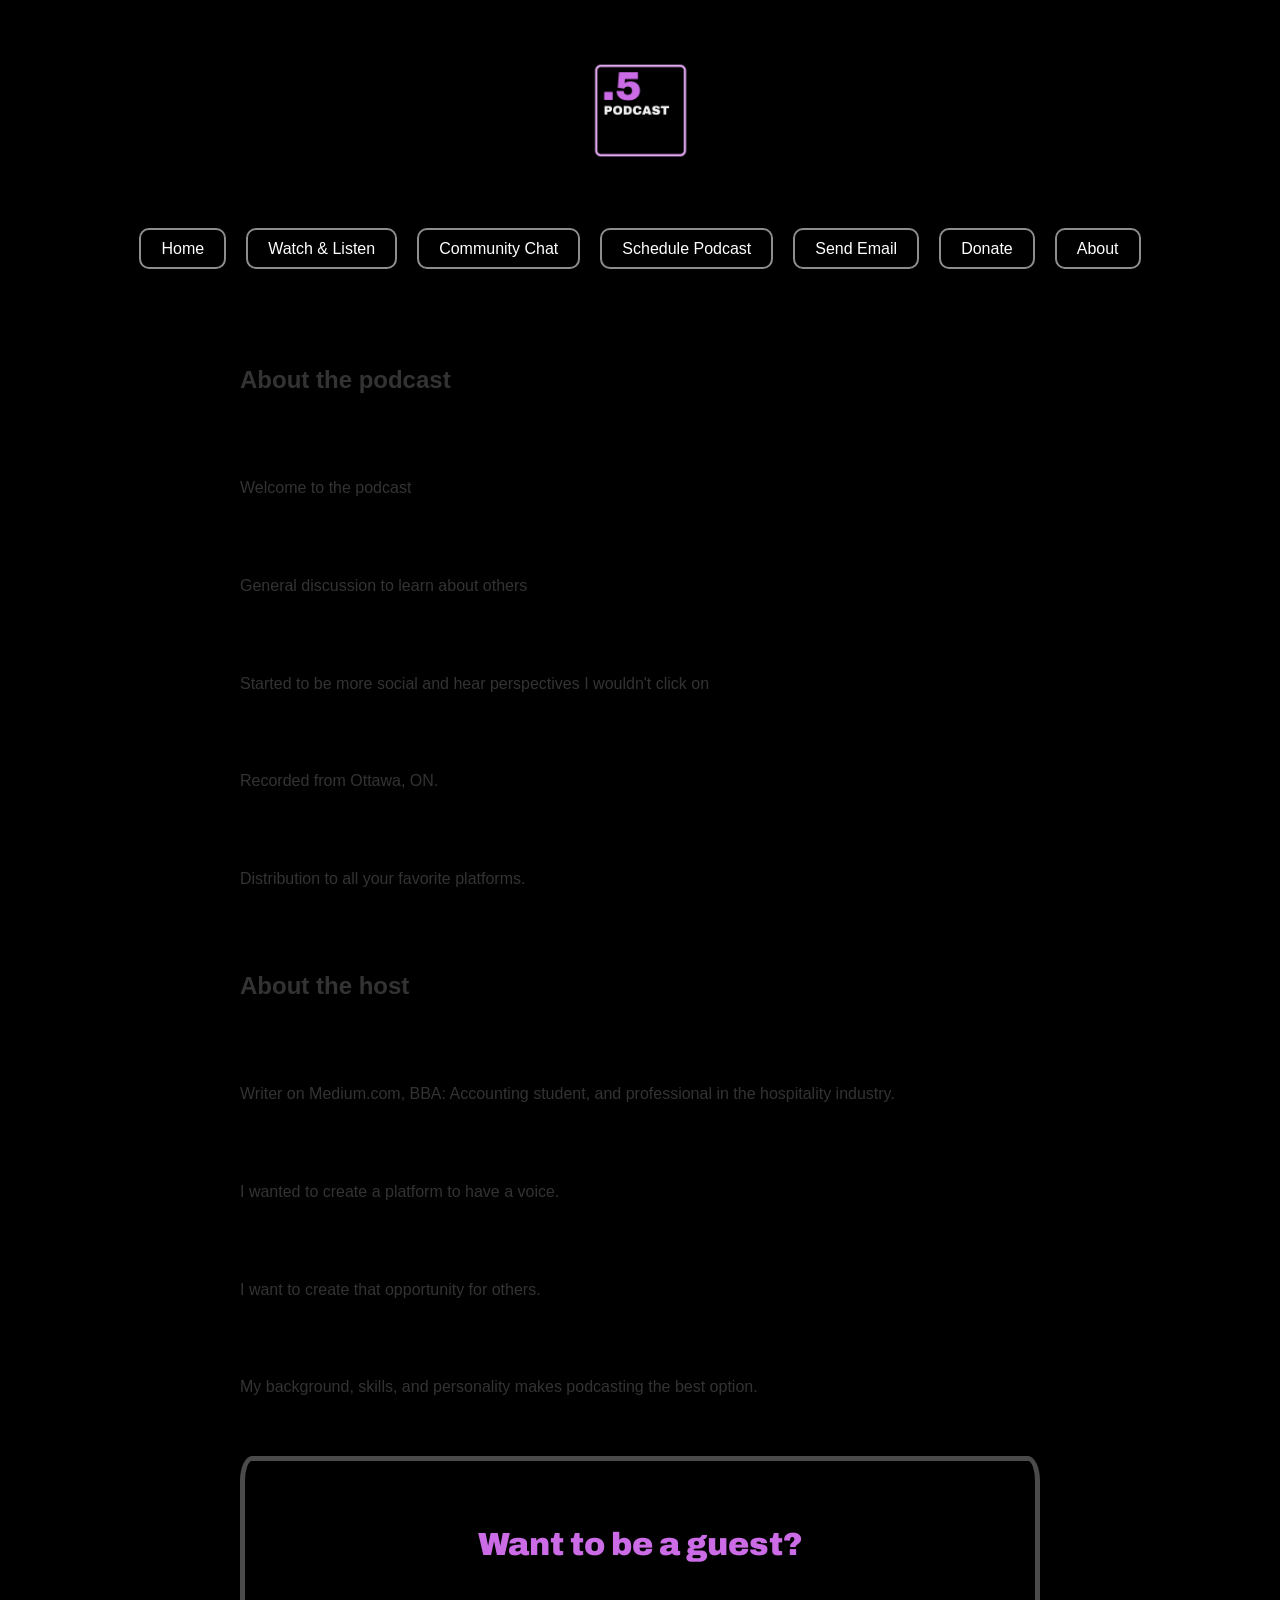
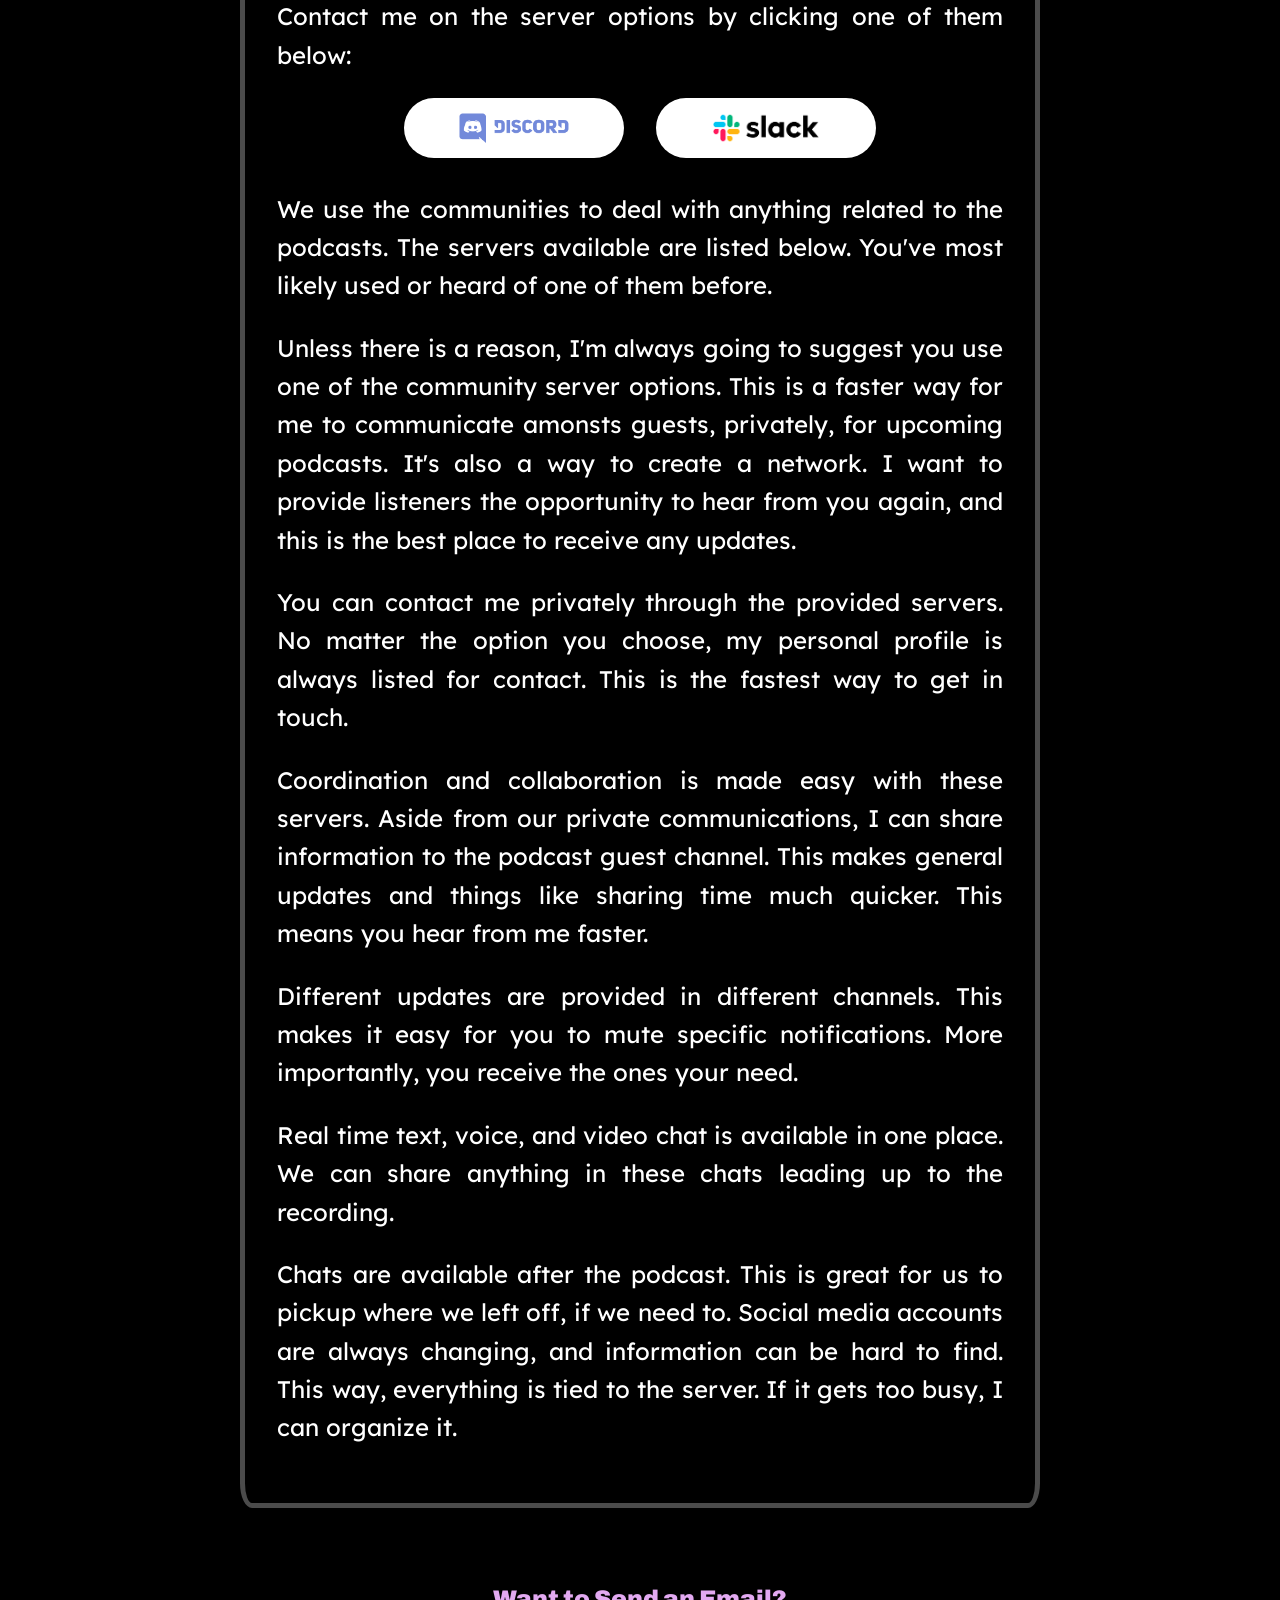
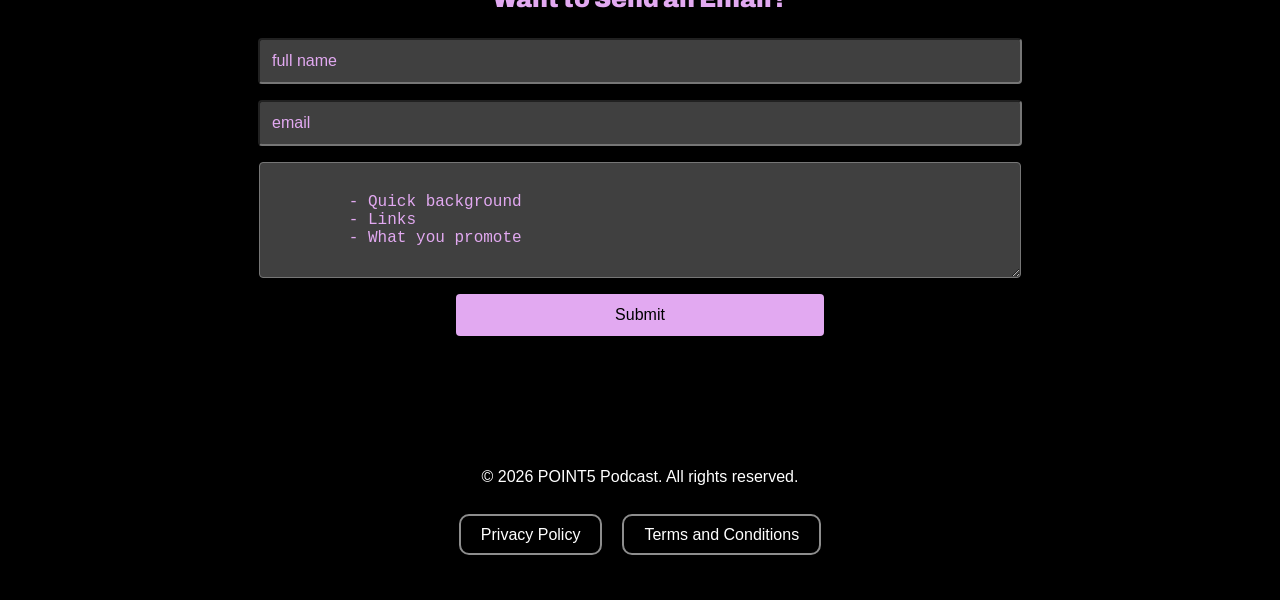
==== about.html @ 41929607 "Add files via upload the original uploading of all the offline documents built" ====
<!DOCTYPE html>
<html lang="en">
<head>
  <meta charset="UTF-8">
  <meta name="viewport" content="width=device-width, initial-scale=1.0">
  <title>POINT5 Podcast</title>
  <link rel="stylesheet" href="style.css">

  <link rel="preconnect" href="https://fonts.googleapis.com">
  <link rel="preconnect" href="https://fonts.gstatic.com" crossorigin>
  <link href="https://fonts.googleapis.com/css2?family=Archivo:ital,wght@0,100..900;1,100..900&display=swap" rel="stylesheet">

  <link rel="preconnect" href="https://fonts.googleapis.com">
  <link rel="preconnect" href="https://fonts.gstatic.com" crossorigin>
  <link href="https://fonts.googleapis.com/css2?family=Archivo:ital,wght@0,100..900;1,100..900&family=Lexend:wght@100..900&display=swap" rel="stylesheet">

  <!-- For .png file -->
  <link rel="icon" href="favicon.png" type="image/png">

</head>
<body>
  <header>
    <h1 class="sr-only" id="header-title">POINT5 Podcast</h1>
    <img id="header-logo" src="logo.png" alt="POINT5 Podcast Logo">
    <p id="header-subtitle">The official POINT5 Podcast website.</p>
    <nav>
      <ul class="header-menu">
        <li><a href="/index.html">Home</a></li>
        <li><a href="/watch-listen.html">Watch & Listen</a></li>
        <li><a href="/community.html">Community Chat</a></li>
        <li><a href="/schedule.html">Schedule Podcast</a></li>
        <li><a href="/email.html">Send Email</a></li>
        <li><a href="/donate.html">Donate</a></li>
        <li><a href="/about.html">About</a></li>
      </ul>
    </nav>
  </header>


  <div class="container">

    <h2>About the podcast</h2>
    <p>Welcome to the podcast</p>
    <p>General discussion to learn about others</p>
    <p>Started to be more social and hear perspectives I wouldn't click on</p>
    <p>Recorded from Ottawa, ON.</p>
    <p>Distribution to all your favorite platforms.</p>
    <h2>About the host</h2>
    <p>Writer on Medium.com, BBA: Accounting student, and professional in the hospitality industry.</p>
    <p>I wanted to create a platform to have a voice.</p>
    <p>I want to create that opportunity for others.</p>
    <p>My background, skills, and personality makes podcasting the best option.</p>

    <!-- Communities Section -->
    <section class="communities" id="communities">
        <h2 id="communities-heading">Want to be a guest?</h2>

        <p id="communities-text">Contact me on the server options by clicking one of them below:</p>

        <div class="community-links">
            <a id="discord-link" href="#" target="_blank">
            <img src="discord-icon.png" alt="Join our Discord">
            </a>
            <a id="slack-link" href="" target="_blank">
            <img src="slack-icon.png" alt="Join our Slack">
            </a>
        </div>

        <p id="communities-text">We use the communities to deal with anything related to the podcasts. The servers available are listed below. You've most likely used or heard of one of them before.</p>
        <p id="communities-text">Unless there is a reason, I'm always going to suggest you use one of the community server options. This is a faster way for me to communicate amonsts guests, privately, for upcoming podcasts. It's also a way to create a network. I want to provide listeners the opportunity to hear from you again, and this is the best place to receive any updates.</p>
        <p id="communities-text">You can contact me privately through the provided servers. No matter the option you choose, my personal profile is always listed for contact. This is the fastest way to get in touch.</p>
        <p id="communities-text">Coordination and collaboration is made easy with these servers. Aside from our private communications, I can share information to the podcast guest channel. This makes general updates and things like sharing time much quicker. This means you hear from me faster.</p>
        <p id="communities-text">Different updates are provided in different channels. This makes it easy for you to mute specific notifications. More importantly, you receive the ones your need.</p>
        <p id="communities-text">Real time text, voice, and video chat is available in one place. We can share anything in these chats leading up to the recording.</p>
        <p id="communities-text">Chats are available after the podcast. This is great for us to pickup where we left off, if we need to. Social media accounts are always changing, and information can be hard to find. This way, everything is tied to the server. If it gets too busy, I can organize it.</p>
        <div class="communities-text">
          <div class="communities-breakdown">
            
          </div>

        </div>
    </section>

    <!-- Booking Form Section -->
    <section class="booking">
      <h2 id="booking-heading">Want to Send an Email?</h2>
      <form action="https://formspree.io/f/mgolqzzj" method="POST">
        <input type="text" name="name" placeholder="full name" required>
        <input type="email" name="email" placeholder="email" required>
        <textarea name="message" rows="5" placeholder="
        - Quick background
        - Links 
        - What you promote" required></textarea>
        <button type="submit">Submit</button>
      </form>
    </section>

  </div>

  <footer>
    <p>&copy; 2026 POINT5 Podcast. All rights reserved.</p>
    <div class="legal-thing">
      <ul class="legal-menu">
        <li><a href="/privacy.html">Privacy Policy</a></li>
        <li><a href="/terms.html">Terms and Conditions</a></li>
      </ul>
    </div>
  </footer>

</body>
</html>
---- style.css ----
/* Global Styles */
body {
  margin: 0;
  font-family: 'Segoe UI', Tahoma, Geneva, Verdana, sans-serif;
  line-height: 1.6;
  background-color: #000000;
  color: #333;
}

a {
  text-decoration: none;
  color: #007bff;
}

/* Header with Logo */
header {
  background-color: #000000; /* Change this to any color you want */
  color: #000000;
  padding: 3rem 1rem;
  text-align: center;
  display: flex;
  flex-direction: column;
  align-items: center;
  gap: 1rem; /* space between logo and subtitle */
}

header img#header-logo {
  max-width: 10%; /* adjust for your image size */
  width: 80%;        /* scales responsively on smaller screens */
  height: auto;
}

.header-menu {
  display: flex;
  list-style-type: none;
  padding: 0;
  margin: 0;
  gap: 20px;
}

.header-menu li a {
  text-decoration:none;
  color: #fff;
  border: 2px solid #ffffff8d;
  padding-top: 10px;
  padding-bottom: 10px;
  padding-right: 20px;
  padding-left: 20px;
  border-radius: 10px;

  
}

.header-menu li a:hover {
  text-decoration:none;
  color: #ffffff97;
  
}

header h1 {
  margin: 0 0 0.5rem;
  font-size: 2.5rem;
}

header p {
  margin: 0;
  font-size: 1.2rem;
  max-width: 600px;
}

.sr-only {
  position: absolute;
  width: 1px;
  height: 1px;
  padding: 0;
  overflow: hidden;
  clip: rect(0, 0, 0, 0);
  white-space: nowrap;
  border: 0;
}

/* Flex container for sections */
.container {
  display: flex;
  flex-direction: column;
  max-width: 800px;
  margin: 2rem auto;
  padding: 0 1rem;
  gap: 2.5rem;
}

/* All sections */
/* section {
  border: 2px solid #fff;
  border-radius: 20px;
} */

section h2 {
  color: #e2a9f1;
  font-family: archivo;
  font-weight: 900;
  font-size: x-large;
}

section p {
  color:#fff;
  font-family: lexend;
  font-weight:400;
  font-size:x-large;
  text-align: justify;
  /* color: #e2a9f1; */
}

/* Welcome Section */
.welcome, .guidance {
  padding: 2rem;
  border-radius: 8px;
  box-shadow: 0 2px 10px rgba(0,0,0,0.05);
  border-color: #eee;
}

.welcome h2 {
  font-size:xx-large;
}

/* Booking form section */
.booking {
  padding: 2rem;
  border-radius: 8px;
  box-shadow: 0 2px 10px rgba(0,0,0,0.1);
}

.booking h2 {
  text-align: center;
  margin-top: 0;
}

.booking form {
  display: flex;
  flex-direction: column;
  gap: 1rem;
}

.booking input,
.booking textarea {
  padding: 0.75rem;
  font-size: 1rem;
  /* border: 4px solid #fff; */
  background-color: #8e8e8e73;
  border-radius: 4px;
  width: 100%;
  align-self: center;
  color: #cb6ce6;
}

.booking input::placeholder,
.booking textarea::placeholder {
  color: #e2a9f1;
}

.booking button {
  padding: 0.75rem;
  font-size: 1rem;
  border: none;
  background-color: #e2a9f1;
  color: #000000;
  border-radius: 4px;
  cursor: pointer;
  width: 50%;
  align-self: center;
}

.booking button:hover {
  background-color: #cb6ce6;
}

/* Footer */
footer {
  background-color: #000000; /* Change this to any color you want */
  color: #ffffff;
  padding: 3rem 1rem;
  text-align: center;
  display: flex;
  flex-direction: column;
  align-items: center;
  gap: 1rem; /* space between logo and subtitle */
}

.legal-menu {
  display: flex;
  list-style-type: none;
  padding: 0;
  margin: 0;
  gap: 20px;
}

.legal-menu li a {
  text-decoration:none;
  color: #fff;
  border: 2px solid #ffffff8d;
  padding-top: 10px;
  padding-bottom: 10px;
  padding-right: 20px;
  padding-left: 20px;
  border-radius: 10px;

  
}

.legal-menu li a:hover {
  text-decoration:none;
  color: #ffffff97;
  
}

/* Responsive */
@media(max-width: 600px) {
  header h1 {
    font-size: 2rem;
  }

  header p {
    font-size: 1rem;
  }
}

/* Host / Social Section */
.host {
  padding: 2rem;
  border-radius: 8px;
  box-shadow: 0 2px 10px rgba(0,0,0,0.05);
}

.host h2 {
  text-align: right;
  margin-top: 0;
  margin-bottom: 1.5rem;
}

.host-content {
  display: flex;
  align-items: center;
  gap: 2rem;
  flex-wrap: wrap;
}

.host-image img {
  width: 200px;
  height: 200px;
  object-fit: cover;
  border-radius: 20%;

}

.host-info {
  flex: 1;
  min-width: 250px;
}

.host-info p {
  margin-bottom: 1rem;
  line-height: 1.5;
}

.social-links a {
  display: inline-block;
  margin-right: 1rem;
  color: #cb6ce6;
  text-decoration: none;
  font-weight: bold;
  border: 1px solid #cb6ce6;
  padding-top: 5px;
  padding-bottom: 5px;
  padding-left: 20px;
  padding-right: 20px;
  margin:8px;
}

.social-links a:hover {
  color: #0056b3;
}

/* Responsive adjustments */
@media(max-width: 600px) {
  .host-content {
    flex-direction: column;
    align-items: center;
    text-align: center;
  }

  .host-image img {
    width: 150px;
    height: 150px;
  }

  .social-links a {
    margin-right: 0.5rem;
    margin-bottom: 0.5rem;
  }
}

/* Communities Section */
.communities {
  /* background: #ffffffec; */
  border: 5px solid #ffffff4b;
  border-radius: 1.5%;
  padding: 2rem;
  /* border-radius: 8px; */
  box-shadow: 0 2px 10px rgba(0,0,0,0.05);
  text-align:justify;
}

.communities#schedule-page {
  /* background: #ffffffec; */
  border: none;
}

.BuyMeACoffee {
  text-align: center;
}

.BuyMeACoffee img {
  width: 50%;
  height: auto;
}

.communities h2 {
  color:#cb6ce6;
  text-align: center;
  font-size: xx-large;
}

.communities p {
  color: #fff;
}

.community-links {
  display: flex;
  justify-content: center;
  gap: 2rem;
  margin-top: 1.5rem;
  flex-wrap: wrap;
}

.community-links a img {
  width: 120px;
  height: 60px;
  object-fit: contain;
  transition: transform 0.2s;
  background-color: #fff;
  padding-right:50px;
  padding-left:50px;
  border-radius: 30px;
}

/* Communities Section */
.publishLocation {
  /* background: #ffffffec; */
  border: 5px solid #ffffff4b;
  border-radius: 1.5%;
  padding: 2rem;
  /* border-radius: 8px; */
  box-shadow: 0 2px 10px rgba(0,0,0,0.05);
  text-align:justify;
}

.publishLocation#watch-listen {
  /* background: #ffffffec; */
  border: none;
  padding: 2rem;
  /* border-radius: 8px; */
}

.publishLocation h2 {
  color:#cb6ce6;
  text-align: center;
}

.publishLocation p {
  color: #fff;
}

.publishLocation-links {
  display: flex;
  justify-content: center;
  gap: 2rem;
  margin-top: 1.5rem;
  flex-wrap: wrap;
}

.publishLocation-links a img {
  width: 120px;
  height: 60px;
  object-fit: contain;
  transition: transform 0.2s;
  background-color: #fff;
  padding-right:50px;
  padding-left:50px;
  border-radius: 30px;
}

.publishLocation-links a img:hover {
  transform: scale(1.1);
}

/* Responsive adjustments */
@media(max-width: 600px) {
  .community-links a img {
    width: 90px;
    height: 90px;
  }
}

/* Responsive adjustments */
@media(max-width: 600px) {
  .publishLocation-links a img {
    width: 90px;
    height: 90px;
  }
}
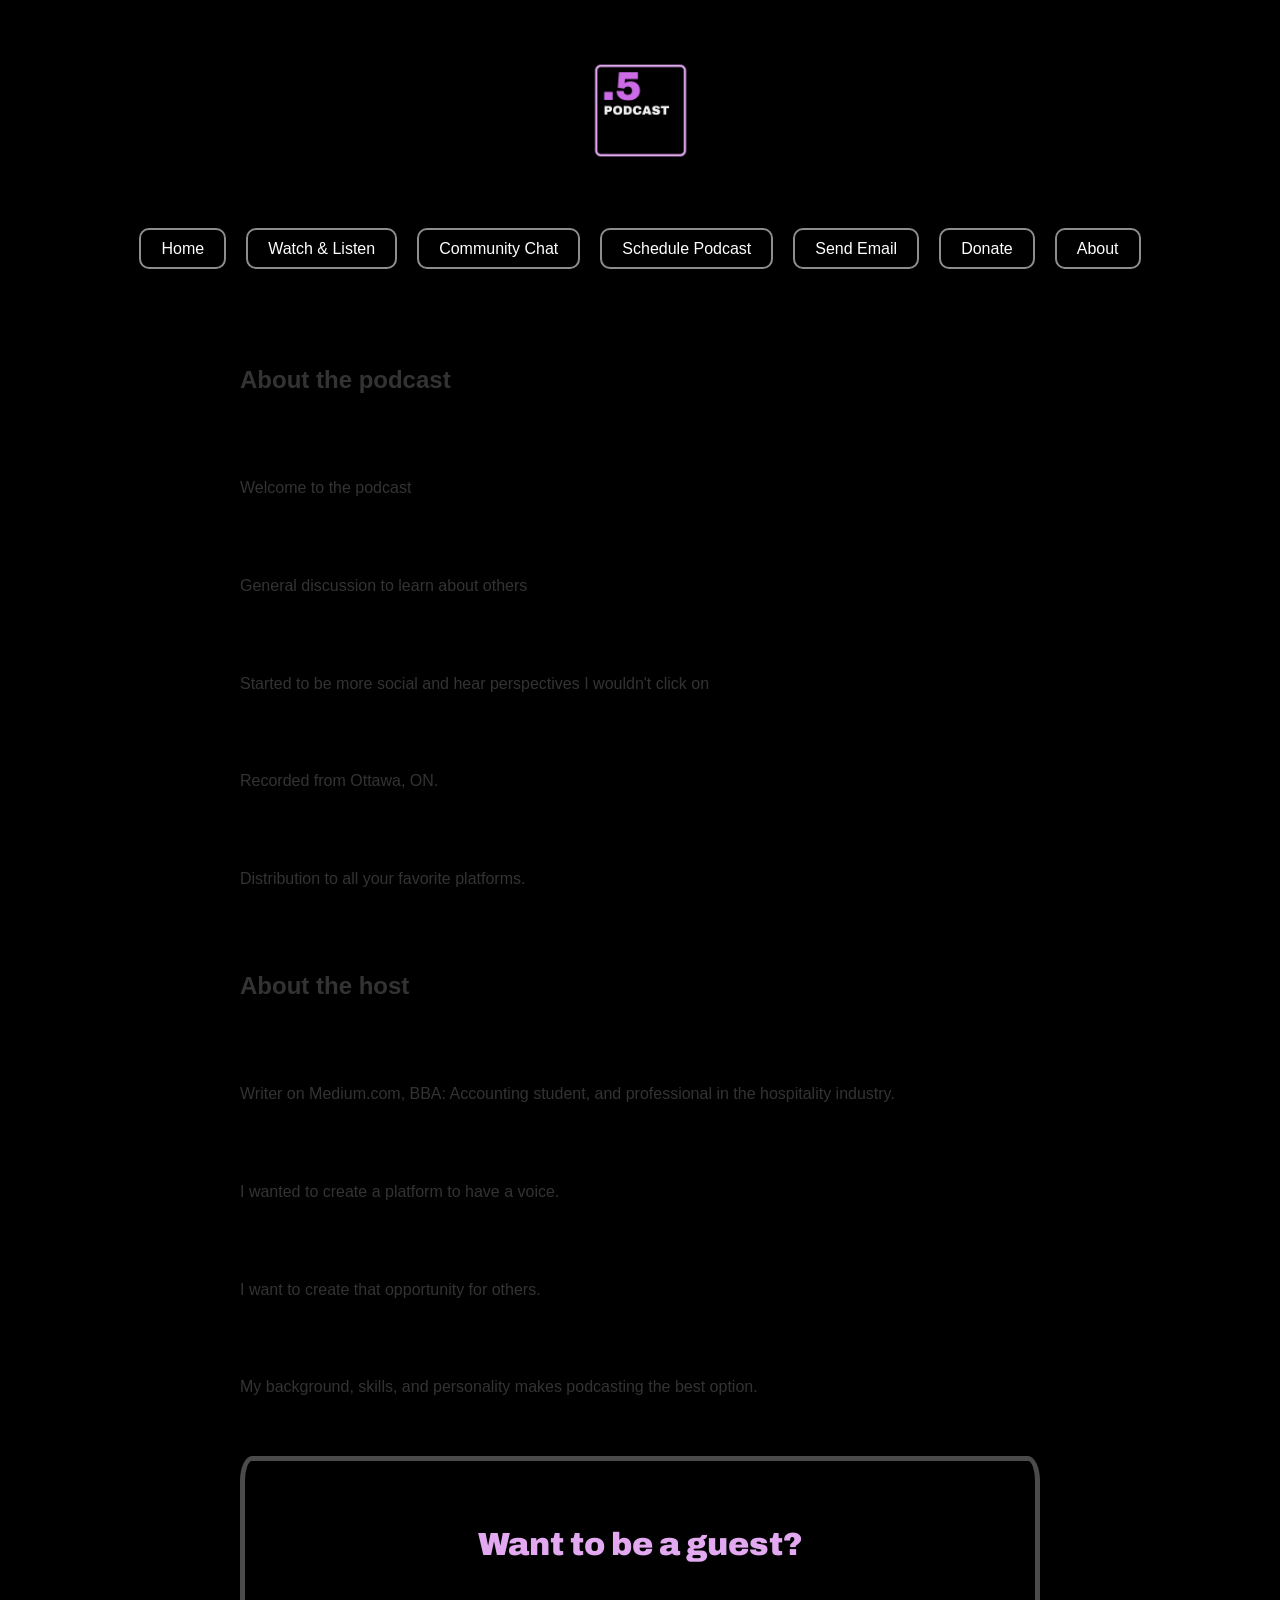
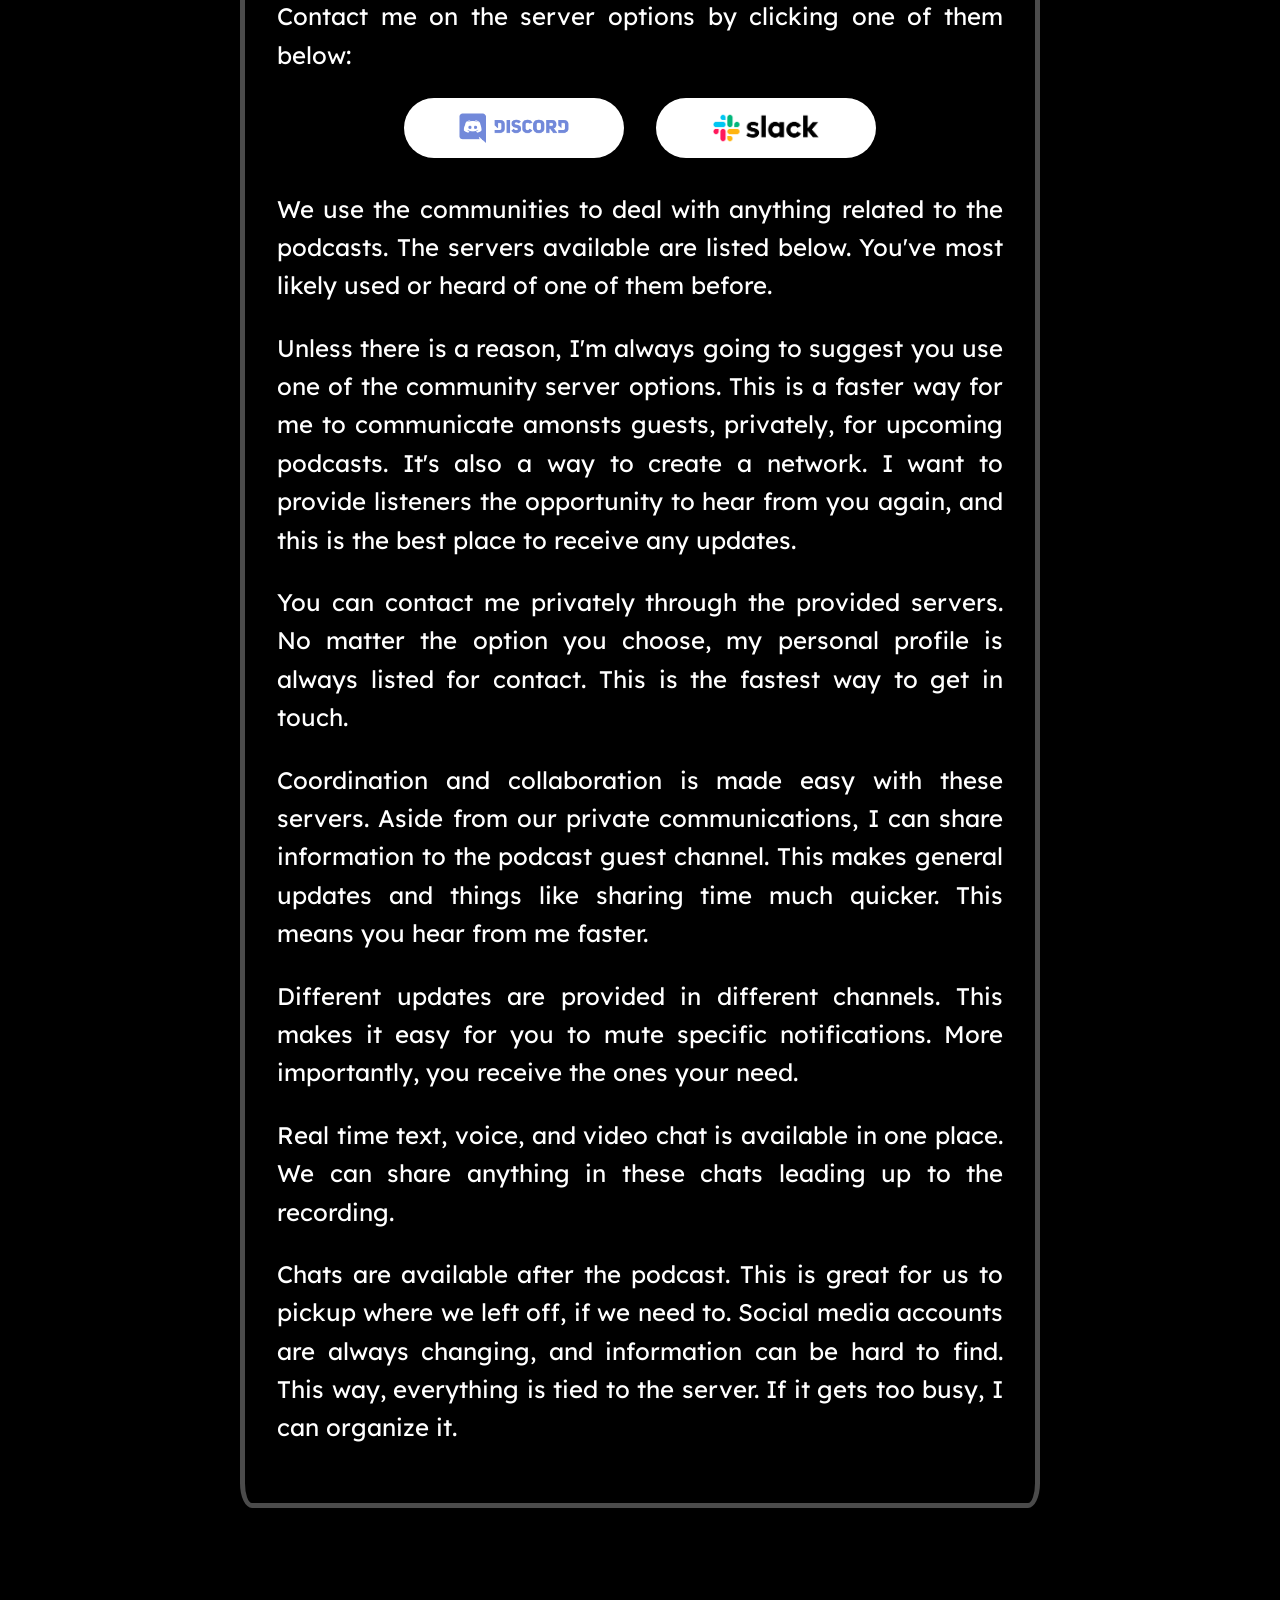
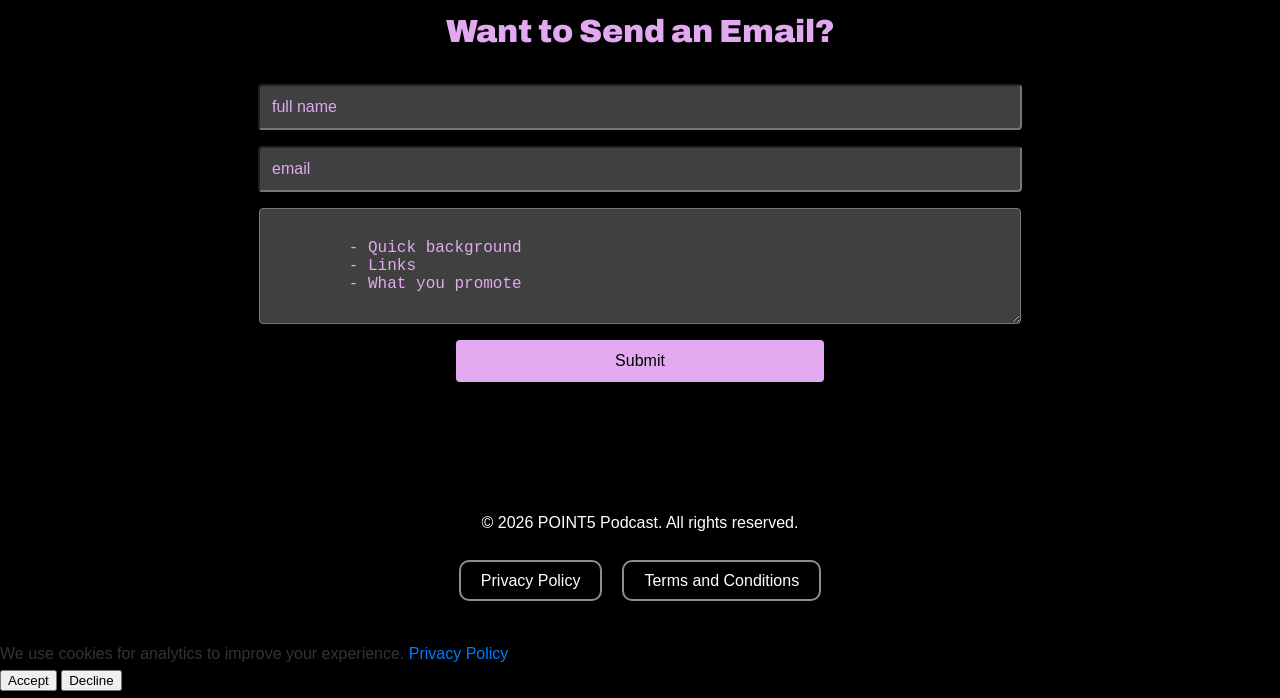
==== commit 460737c2: "added privacy policy. added google analytics tracking for consenting users using the javascript file" ====
--- a/about.html
+++ b/about.html
@@ -107,5 +107,9 @@
     </div>
   </footer>
 
+  <!-- cookie consent -->
+
+  <script src="p5pp-cookie-consent.js"></script>
+
 </body>
 </html>
--- a/style.css
+++ b/style.css
@@ -99,7 +99,11 @@
   color: #e2a9f1;
   font-family: archivo;
   font-weight: 900;
-  font-size: x-large;
+  font-size: xx-large;
+}
+
+.communities h2 {
+  text-align: center;
 }
 
 section p {
@@ -132,7 +136,6 @@
 
 .booking h2 {
   text-align: center;
-  margin-top: 0;
 }
 
 .booking form {
@@ -324,12 +327,6 @@
   height: auto;
 }
 
-.communities h2 {
-  color:#cb6ce6;
-  text-align: center;
-  font-size: xx-large;
-}
-
 .communities p {
   color: #fff;
 }
@@ -372,7 +369,6 @@
 }
 
 .publishLocation h2 {
-  color:#cb6ce6;
   text-align: center;
 }
 
@@ -417,4 +413,105 @@
     width: 90px;
     height: 90px;
   }
+}
+
+
+
+
+
+
+
+
+
+/* PRIVACY POLICY CSS */
+
+/* ROOT WRAPPER */
+.p5pp-privacy-root {
+  display: flex;
+  justify-content: center;
+  padding: 60px 20px;
+  background: #f4f6f9;
+  font-family: -apple-system, BlinkMacSystemFont, "Segoe UI", Roboto, Arial, sans-serif;
+}
+
+/* MAIN CARD */
+.p5pp-wrapper {
+  max-width: 820px;
+  width: 100%;
+  background: #ffffff;
+  padding: 50px;
+  border-radius: 14px;
+  box-shadow: 0 20px 40px rgba(0, 0, 0, 0.06);
+  color: #1a1a1a;
+}
+
+/* TITLE */
+.p5pp-title {
+  font-size: 2.4rem;
+  margin-bottom: 10px;
+  font-weight: 700;
+  letter-spacing: -0.5px;
+}
+
+/* EFFECTIVE DATE */
+.p5pp-effective-date {
+  margin-bottom: 30px;
+  color: #6b7280;
+  font-size: 0.95rem;
+}
+
+/* SECTION HEADINGS */
+.p5pp-heading {
+  margin-top: 35px;
+  margin-bottom: 12px;
+  font-size: 1.4rem;
+  font-weight: 600;
+  color: #111827;
+}
+
+.p5pp-subheading {
+  margin-top: 20px;
+  margin-bottom: 8px;
+  font-size: 1.1rem;
+  font-weight: 600;
+  color: #374151;
+}
+
+/* PARAGRAPHS */
+.p5pp-paragraph {
+  margin-bottom: 14px;
+  line-height: 1.7;
+  font-size: 1rem;
+}
+
+/* LISTS */
+.p5pp-list {
+  margin: 10px 0 20px 20px;
+  padding: 0;
+}
+
+.p5pp-list li {
+  margin-bottom: 8px;
+  line-height: 1.6;
+}
+
+/* LINKS */
+.p5pp-link {
+  color: #2563eb;
+  text-decoration: none;
+  font-weight: 500;
+}
+
+.p5pp-link:hover {
+  text-decoration: underline;
+}
+
+/* FOOTER */
+.p5pp-footer {
+  margin-top: 50px;
+  padding-top: 20px;
+  border-top: 1px solid #e5e7eb;
+  text-align: center;
+  font-size: 0.9rem;
+  color: #6b7280;
 }
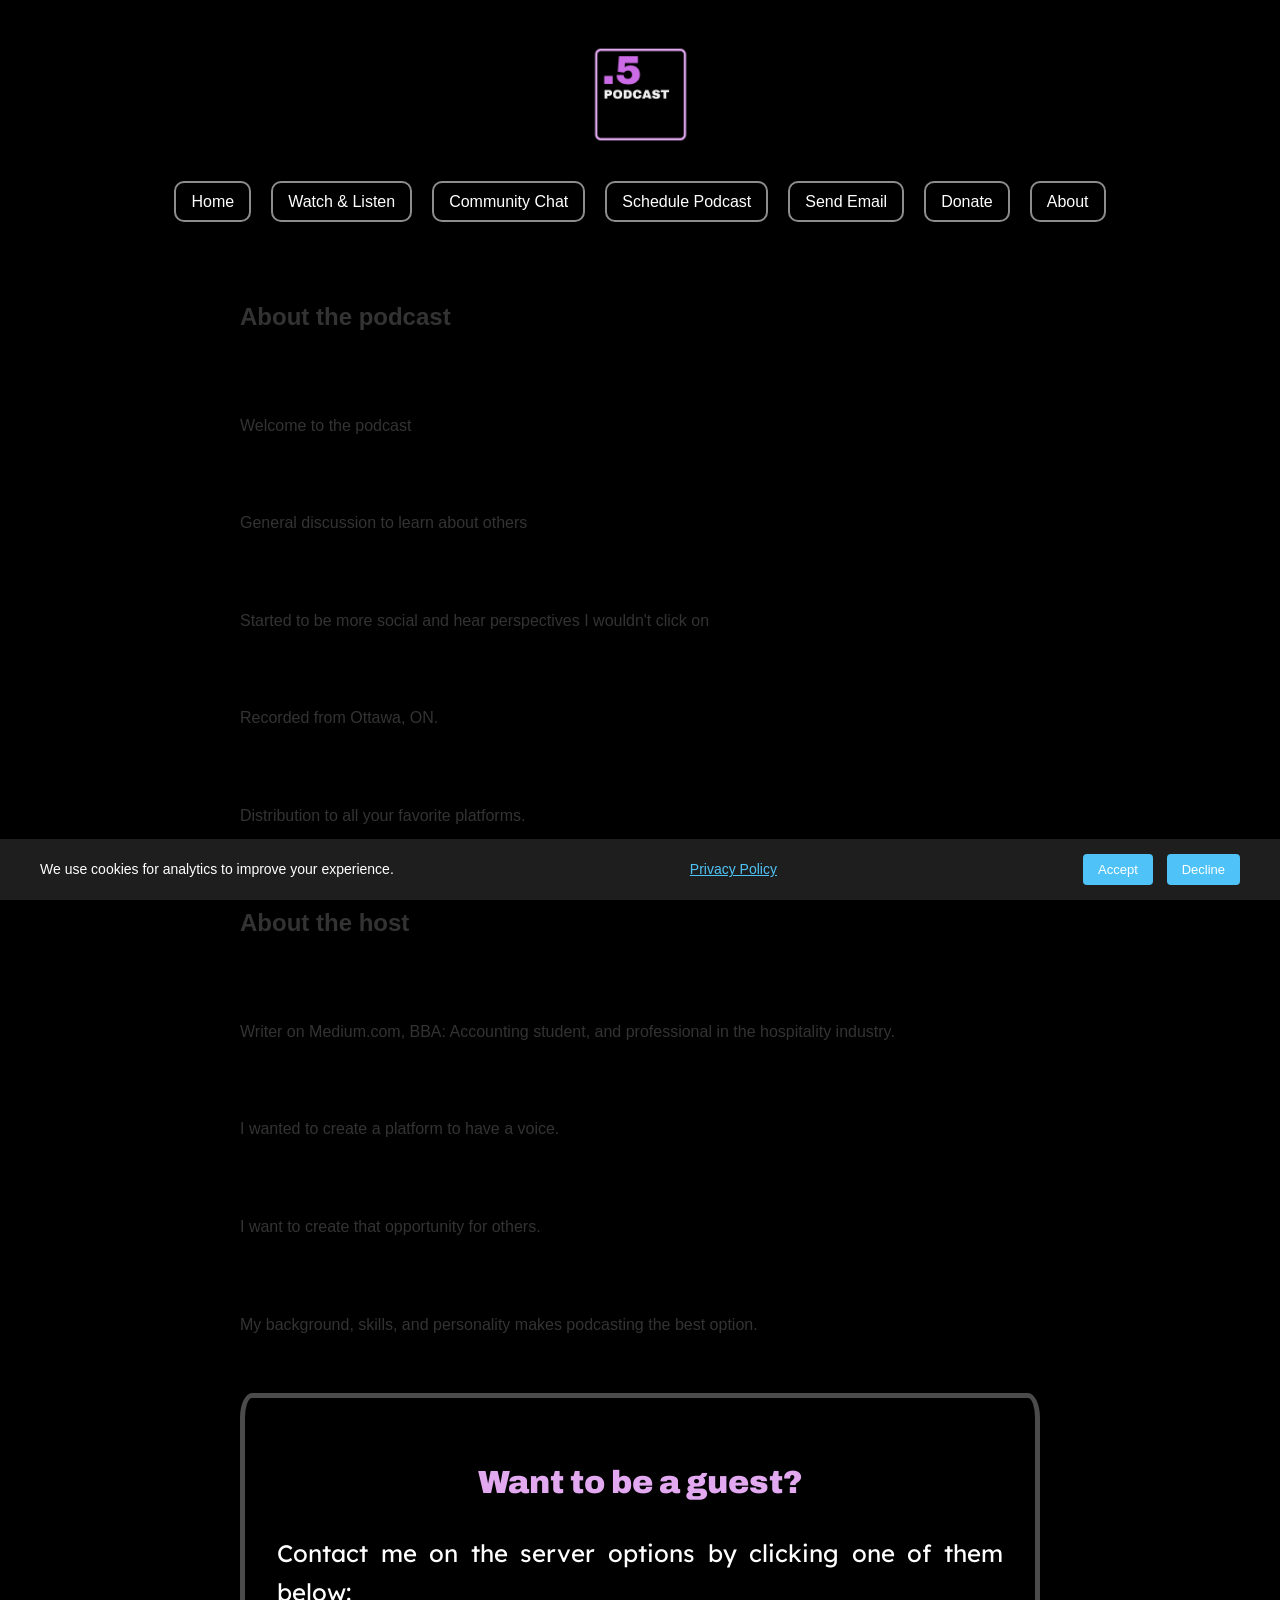
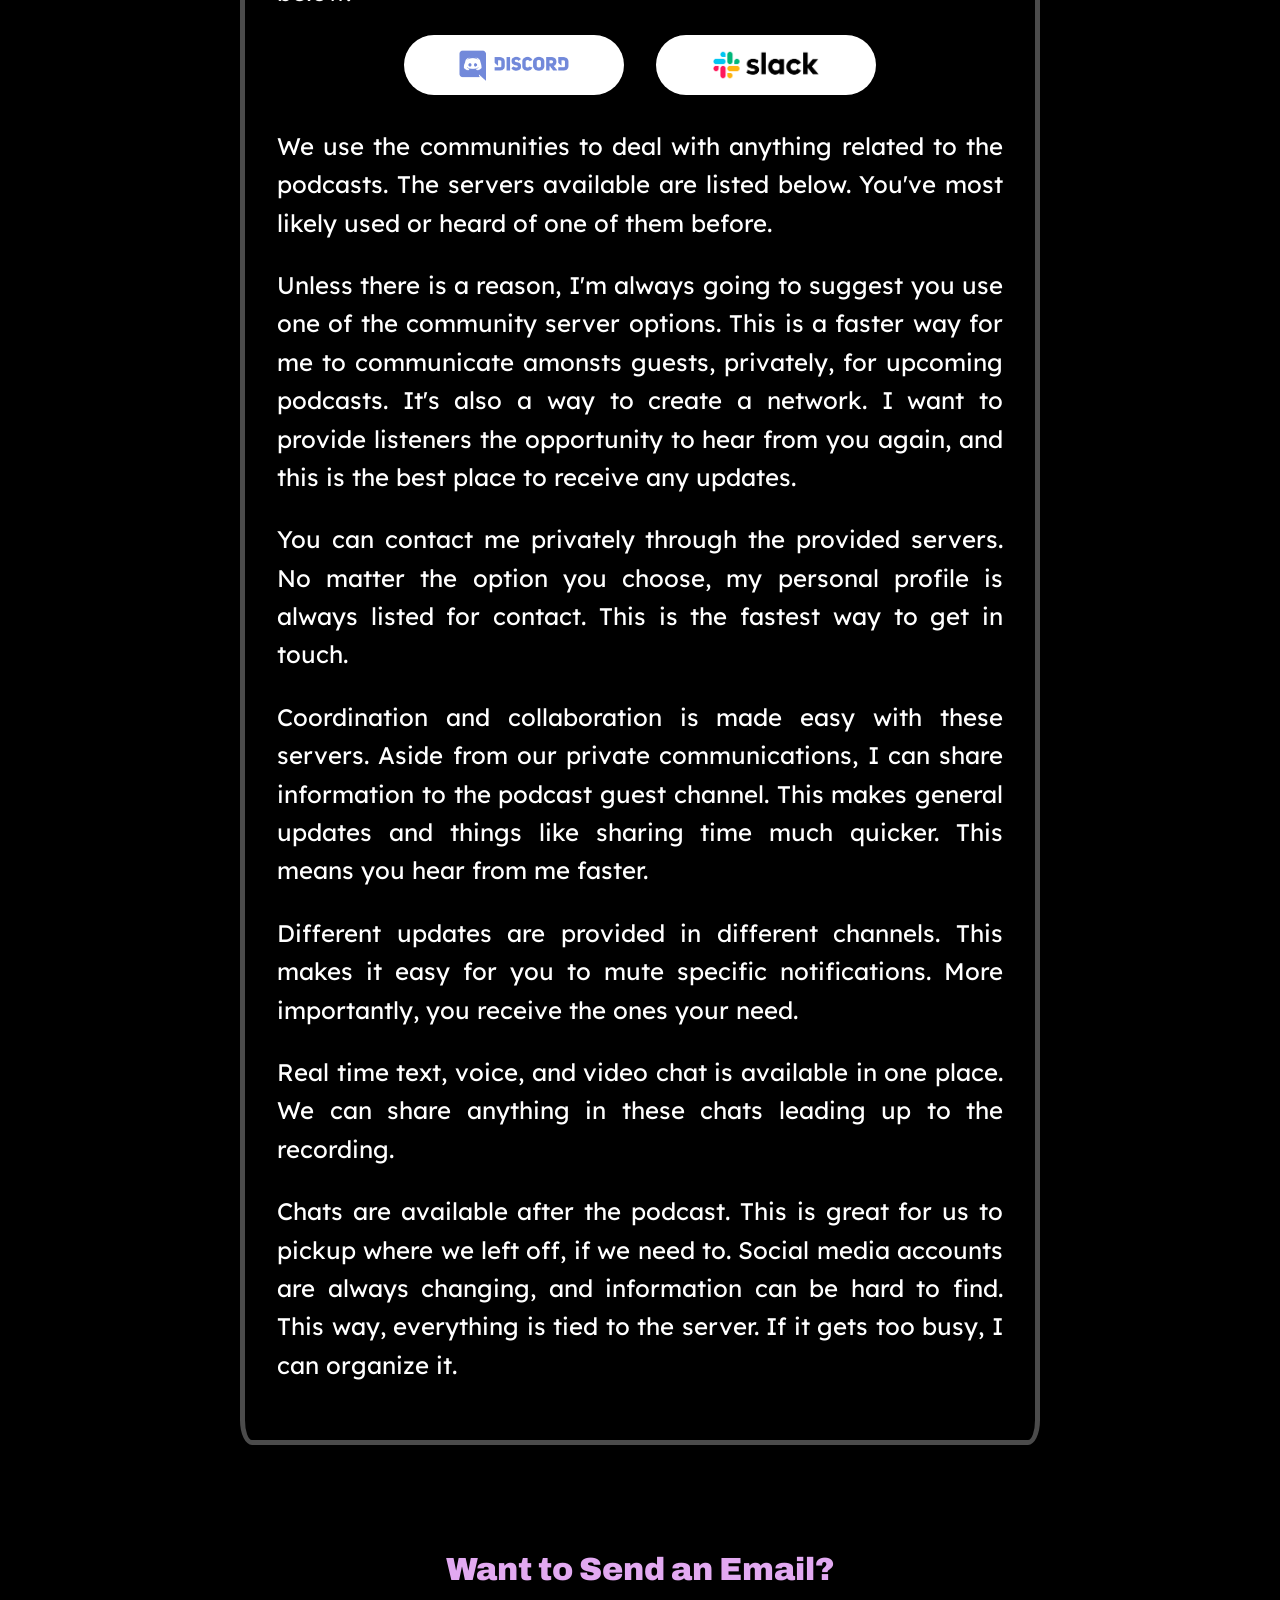
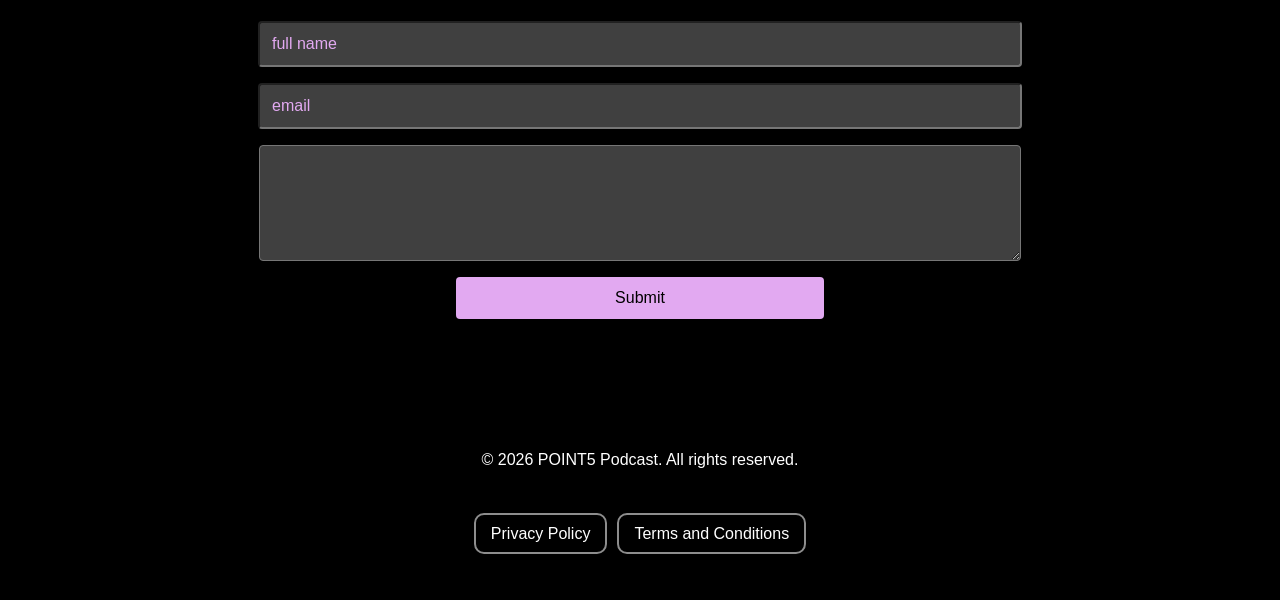
==== commit 6a733625: "transferring some updates to all of the pages from the changes made on the main page" ====
--- a/about.html
+++ b/about.html
@@ -22,7 +22,7 @@
   <header>
     <h1 class="sr-only" id="header-title">POINT5 Podcast</h1>
     <img id="header-logo" src="logo.png" alt="POINT5 Podcast Logo">
-    <p id="header-subtitle">The official POINT5 Podcast website.</p>
+    <p class="sr-only" id="header-subtitle">The official POINT5 Podcast website.</p>
     <nav>
       <ul class="header-menu">
         <li><a href="/index.html">Home</a></li>
@@ -87,10 +87,7 @@
       <form action="https://formspree.io/f/mgolqzzj" method="POST">
         <input type="text" name="name" placeholder="full name" required>
         <input type="email" name="email" placeholder="email" required>
-        <textarea name="message" rows="5" placeholder="
-        - Quick background
-        - Links 
-        - What you promote" required></textarea>
+        <textarea name="message" rows="5" placeholder="" required></textarea>
         <button type="submit">Submit</button>
       </form>
     </section>
--- a/style.css
+++ b/style.css
@@ -12,16 +12,52 @@
   color: #007bff;
 }
 
-/* Header with Logo */
+/* Header Menu Flexbox */
+.header-menu {
+  display: flex;
+  flex-wrap: wrap;       /* allows items to wrap to next line on small screens */
+  justify-content: center; /* distribute items evenly */
+  align-items: center;
+  gap: 20px 20px;             /* space between items */
+  list-style: none;
+  padding: 0;
+  margin: 1rem 0 0 0;
+  width: 100%;           /* full width, will shrink dynamically */
+}
+
+/* Menu links */
+.header-menu li a {
+  flex: 1 1 auto;          /* allow links to grow/shrink based on available space */
+  text-align: center;       /* center text inside each item */
+  padding: 10px 15px;
+  border-radius: 10px;
+  border: 2px solid #ffffff8d;
+  color: #fff;
+  text-decoration: none;
+}
+
+/* On hover */
+.header-menu li a:hover {
+  color: #ffffff97;
+  text-decoration: none;
+}
+
+/* Logo + header adjustments for flex */
 header {
-  background-color: #000000; /* Change this to any color you want */
-  color: #000000;
-  padding: 3rem 1rem;
-  text-align: center;
   display: flex;
   flex-direction: column;
   align-items: center;
-  gap: 1rem; /* space between logo and subtitle */
+  gap: 1rem;
+  padding: 2rem 1rem;
+  text-align: center;
+}
+
+/* Responsive adjustments */
+@media(max-width: 768px) {
+  .header-menu li a {
+    padding: 8px 10px;
+    font-size: 0.9rem;
+  }
 }
 
 header img#header-logo {
@@ -30,31 +66,11 @@
   height: auto;
 }
 
-.header-menu {
-  display: flex;
-  list-style-type: none;
-  padding: 0;
-  margin: 0;
-  gap: 20px;
-}
-
-.header-menu li a {
-  text-decoration:none;
-  color: #fff;
-  border: 2px solid #ffffff8d;
-  padding-top: 10px;
-  padding-bottom: 10px;
-  padding-right: 20px;
-  padding-left: 20px;
-  border-radius: 10px;
-
-  
-}
-
-.header-menu li a:hover {
-  text-decoration:none;
-  color: #ffffff97;
-  
+/* Mobile tweak */
+@media(max-width: 600px) {
+  header img#header-logo {
+    max-width: 40%; /* slightly smaller for narrow screens */
+  }
 }
 
 header h1 {
@@ -113,6 +129,13 @@
   font-size:x-large;
   text-align: justify;
   /* color: #e2a9f1; */
+}
+
+/* Mobile tweak */
+@media(max-width: 600px) {
+  section p {
+    text-align: left; 
+  }
 }
 
 /* Welcome Section */
@@ -189,31 +212,41 @@
   gap: 1rem; /* space between logo and subtitle */
 }
 
+/* Footer Legal Menu Flexbox */
 .legal-menu {
   display: flex;
-  list-style-type: none;
+  flex-wrap: wrap;          /* allow items to wrap on small screens */
+  justify-content: center;  /* center the items horizontally */
+  align-items: center;
+  gap: 20px 10px;           /* horizontal and vertical spacing */
+  list-style: none;
   padding: 0;
-  margin: 0;
-  gap: 20px;
+  margin: 1rem 0 0 0;
+  width: 100%;              /* allows menu to fill width and wrap nicely */
 }
 
 .legal-menu li a {
-  text-decoration:none;
+  flex: 1 1 auto;           /* allow items to shrink/grow */
+  text-align: center;       /* center text inside each bubble */
+  padding: 10px 15px;       /* adjust padding if needed */
+  border-radius: 10px;
+  border: 2px solid #ffffff8d;
   color: #fff;
-  border: 2px solid #ffffff8d;
-  padding-top: 10px;
-  padding-bottom: 10px;
-  padding-right: 20px;
-  padding-left: 20px;
-  border-radius: 10px;
-
-  
-}
-
+  text-decoration: none;
+}
+
+/* Hover effect */
 .legal-menu li a:hover {
-  text-decoration:none;
   color: #ffffff97;
-  
+  text-decoration: none;
+}
+
+/* Responsive tweaks for small screens */
+@media(max-width: 768px) {
+  .legal-menu li a {
+    padding: 8px 10px;
+    font-size: 0.9rem;
+  }
 }
 
 /* Responsive */
@@ -238,6 +271,13 @@
   text-align: right;
   margin-top: 0;
   margin-bottom: 1.5rem;
+}
+
+/* Mobile tweak */
+@media(max-width: 600px) {
+  .host h2 {
+    text-align: left; 
+  }
 }
 
 .host-content {
@@ -313,6 +353,13 @@
   text-align:justify;
 }
 
+/* Mobile tweak */
+@media(max-width: 600px) {
+  .communities {
+    text-align: left; 
+  }
+}
+
 .communities#schedule-page {
   /* background: #ffffffec; */
   border: none;
@@ -361,6 +408,13 @@
   text-align:justify;
 }
 
+/* Mobile tweak */
+@media(max-width: 600px) {
+  .publishLocation {
+    text-align: left; 
+  }
+}
+
 .publishLocation#watch-listen {
   /* background: #ffffffec; */
   border: none;
@@ -514,4 +568,6 @@
   text-align: center;
   font-size: 0.9rem;
   color: #6b7280;
-}+}
+
+
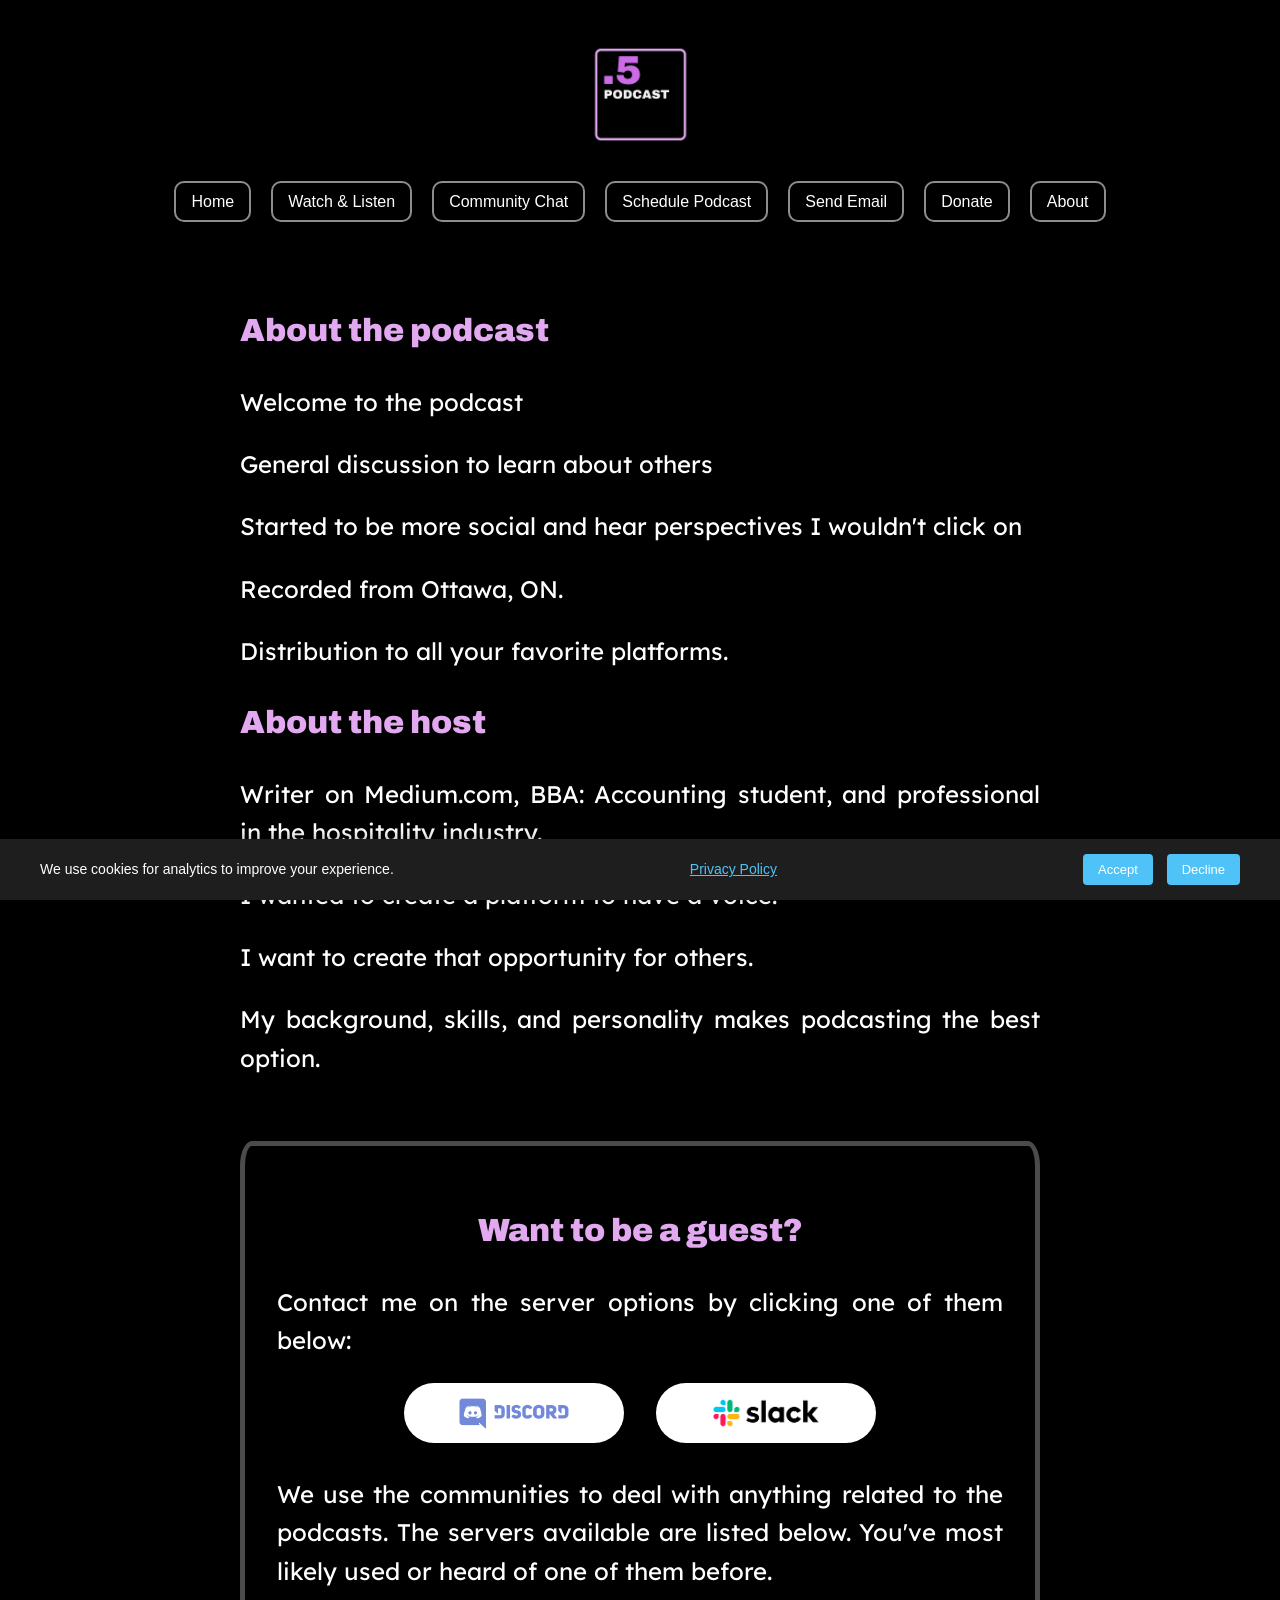
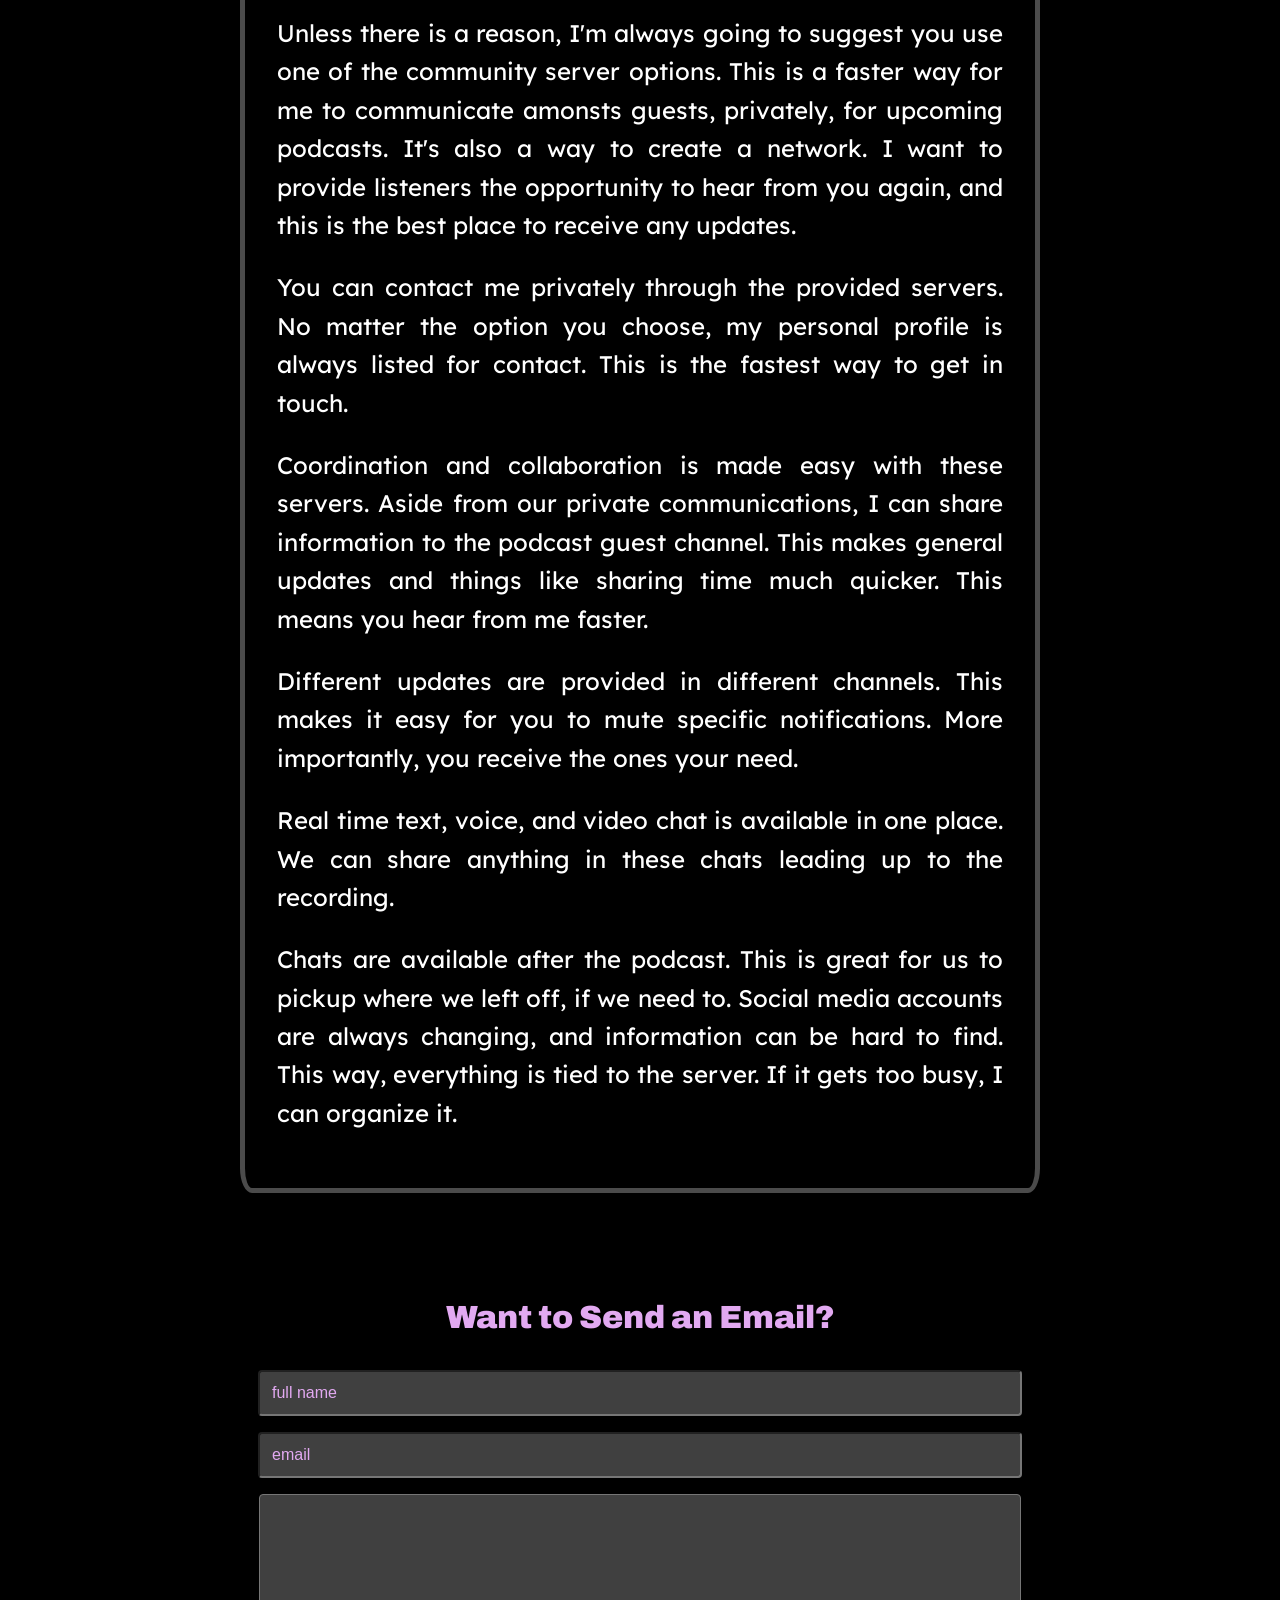
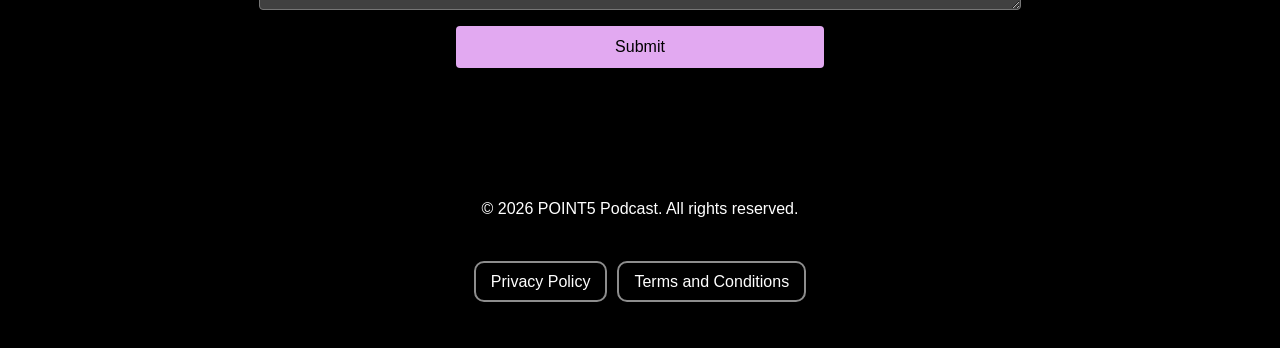
==== commit f82a5f9c: "added updates for general text formatting" ====
--- a/about.html
+++ b/about.html
@@ -39,6 +39,8 @@
 
   <div class="container">
 
+    <section>
+
     <h2>About the podcast</h2>
     <p>Welcome to the podcast</p>
     <p>General discussion to learn about others</p>
@@ -51,6 +53,8 @@
     <p>I want to create that opportunity for others.</p>
     <p>My background, skills, and personality makes podcasting the best option.</p>
 
+    </section>
+
     <!-- Communities Section -->
     <section class="communities" id="communities">
         <h2 id="communities-heading">Want to be a guest?</h2>
@@ -58,10 +62,10 @@
         <p id="communities-text">Contact me on the server options by clicking one of them below:</p>
 
         <div class="community-links">
-            <a id="discord-link" href="#" target="_blank">
+            <a id="discord-link" href="https://discord.gg/tX4k2jXd" target="_blank">
             <img src="discord-icon.png" alt="Join our Discord">
             </a>
-            <a id="slack-link" href="" target="_blank">
+            <a id="slack-link" href="https://join.slack.com/t/point5podcast/shared_invite/zt-3ra2gapsl-xZEQniMt8q6AEYip8mt3hg" target="_blank">
             <img src="slack-icon.png" alt="Join our Slack">
             </a>
         </div>
--- a/style.css
+++ b/style.css
@@ -571,3 +571,79 @@
 }
 
 
+
+
+
+
+/* ============================= */
+/* TERMS & CONDITIONS PAGE      */
+/* ============================= */
+
+.p5pp-terms-root {
+  display: flex;
+  justify-content: center;
+  padding: 60px 20px;
+  background: #f4f6f9;
+  font-family: -apple-system, BlinkMacSystemFont, "Segoe UI", Roboto, Arial, sans-serif;
+}
+
+.p5pp-terms-wrapper {
+  max-width: 820px;
+  width: 100%;
+  background: #ffffff;
+  padding: 50px;
+  border-radius: 14px;
+  box-shadow: 0 20px 40px rgba(0, 0, 0, 0.06);
+  color: #1a1a1a;
+}
+
+.p5pp-terms-title {
+  font-size: 2.4rem;
+  margin-bottom: 10px;
+  font-weight: 700;
+  letter-spacing: -0.5px;
+}
+
+.p5pp-terms-effective-date {
+  margin-bottom: 30px;
+  color: #6b7280;
+  font-size: 0.95rem;
+}
+
+.p5pp-terms-heading {
+  margin-top: 35px;
+  margin-bottom: 12px;
+  font-size: 1.4rem;
+  font-weight: 600;
+  color: #111827;
+}
+
+.p5pp-terms-paragraph {
+  margin-bottom: 14px;
+  line-height: 1.7;
+  font-size: 1rem;
+}
+
+.p5pp-terms-footer {
+  margin-top: 50px;
+  padding-top: 20px;
+  border-top: 1px solid #e5e7eb;
+  text-align: center;
+  font-size: 0.9rem;
+  color: #6b7280;
+}
+
+/* Mobile Optimization */
+@media(max-width: 600px) {
+  .p5pp-terms-wrapper {
+    padding: 30px 20px;
+  }
+
+  .p5pp-terms-title {
+    font-size: 1.8rem;
+  }
+
+  .p5pp-terms-heading {
+    font-size: 1.2rem;
+  }
+}
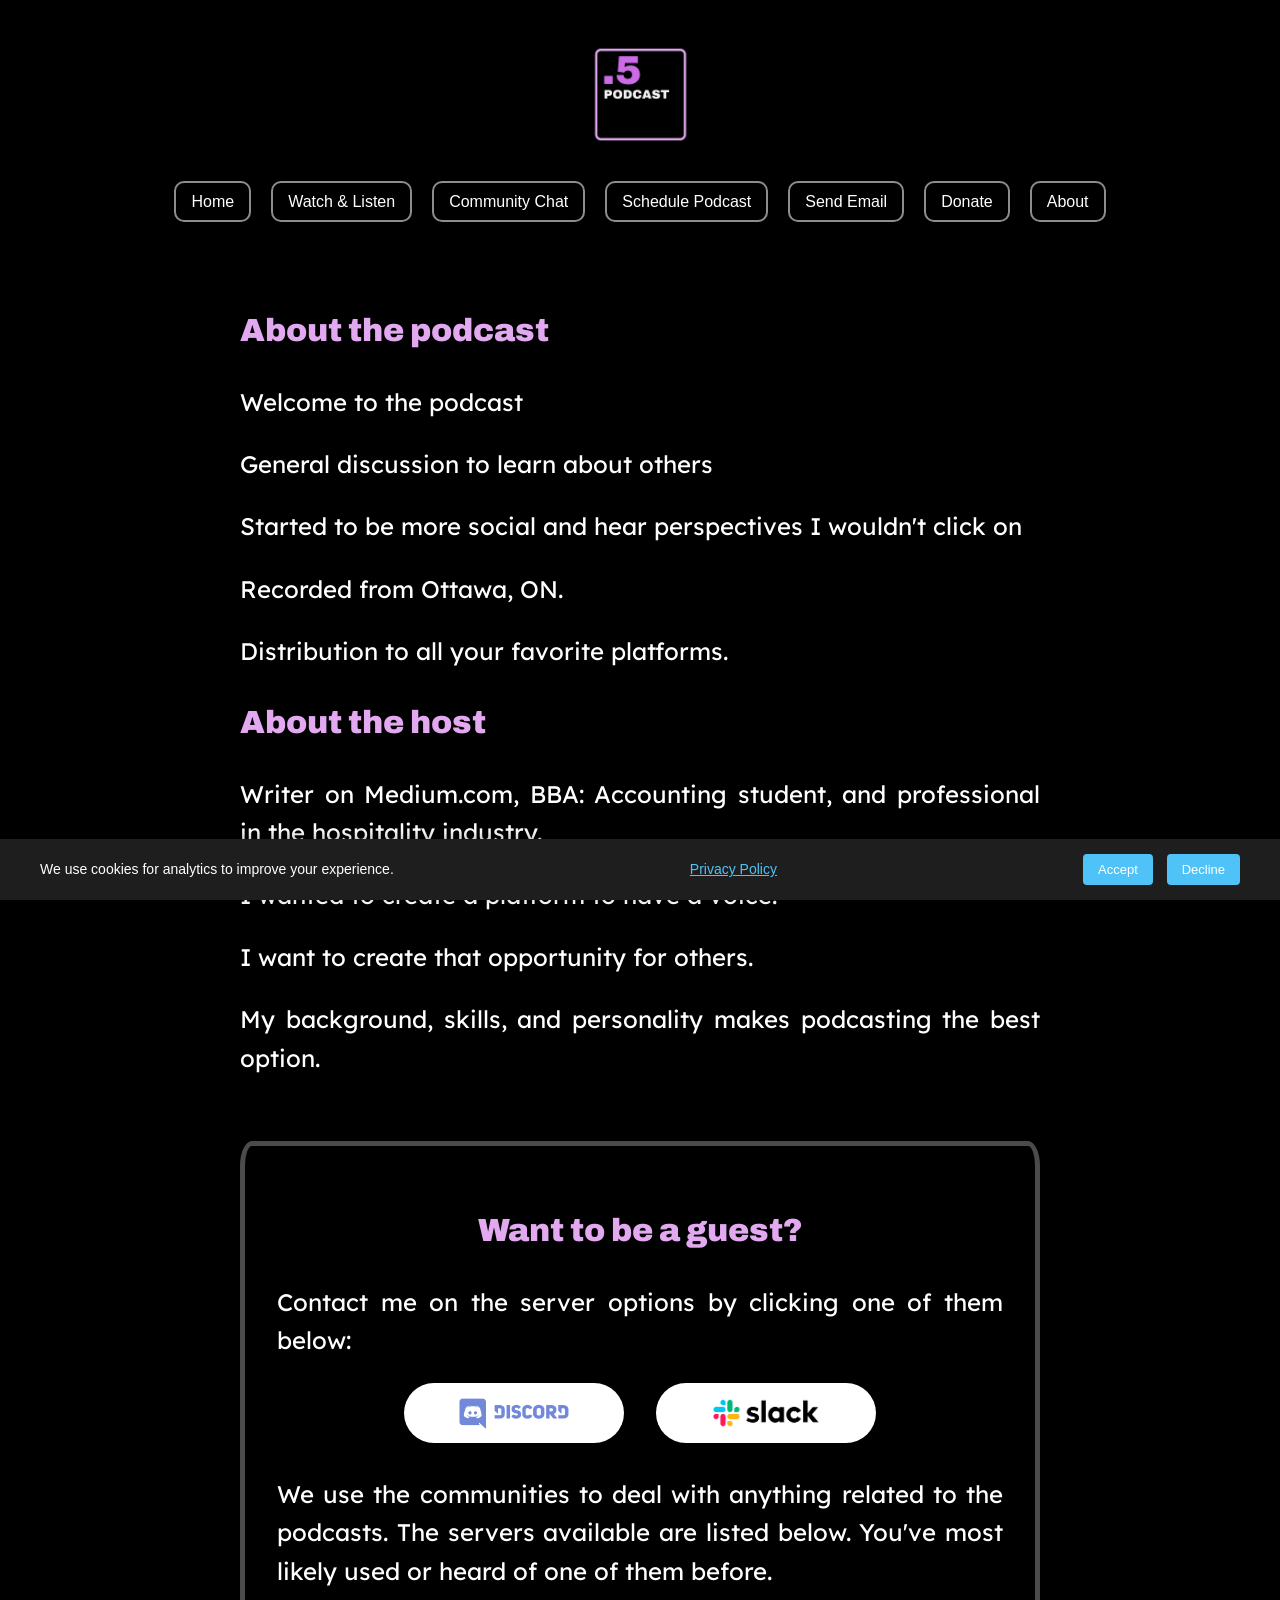
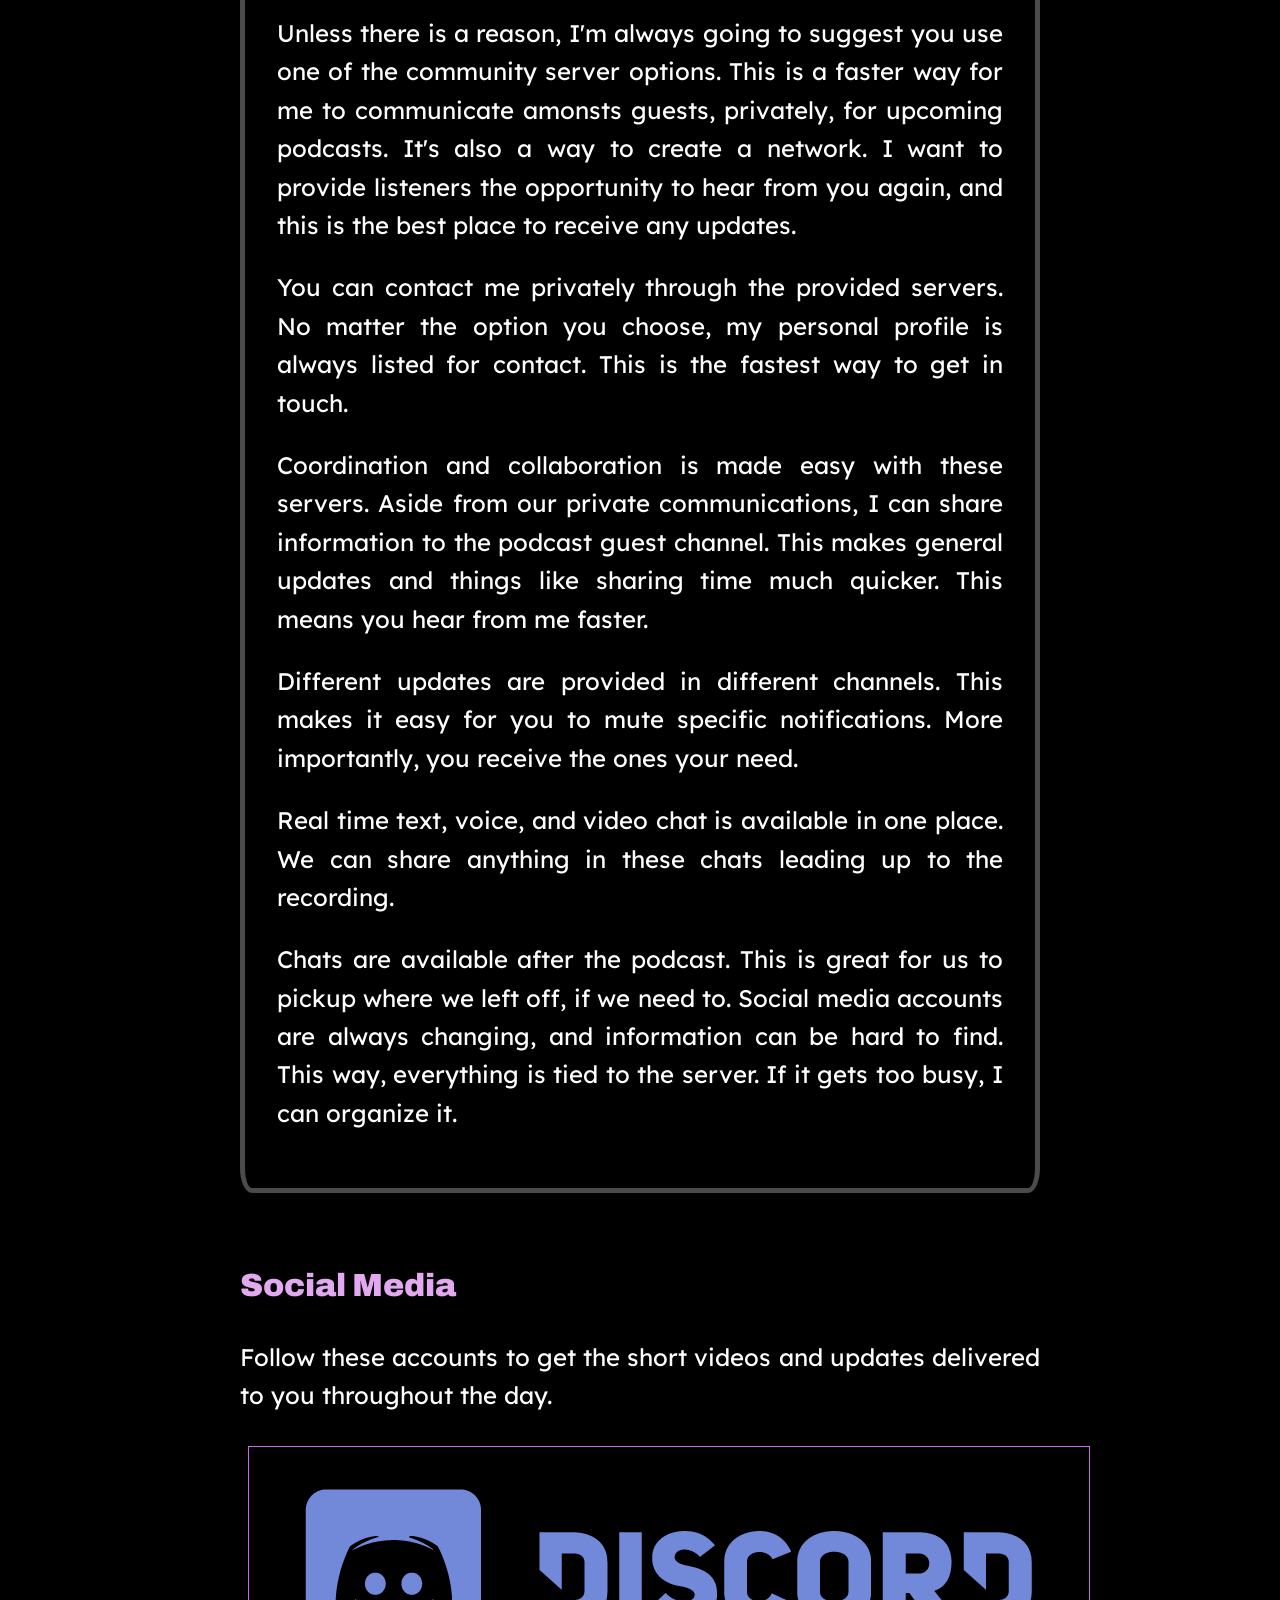
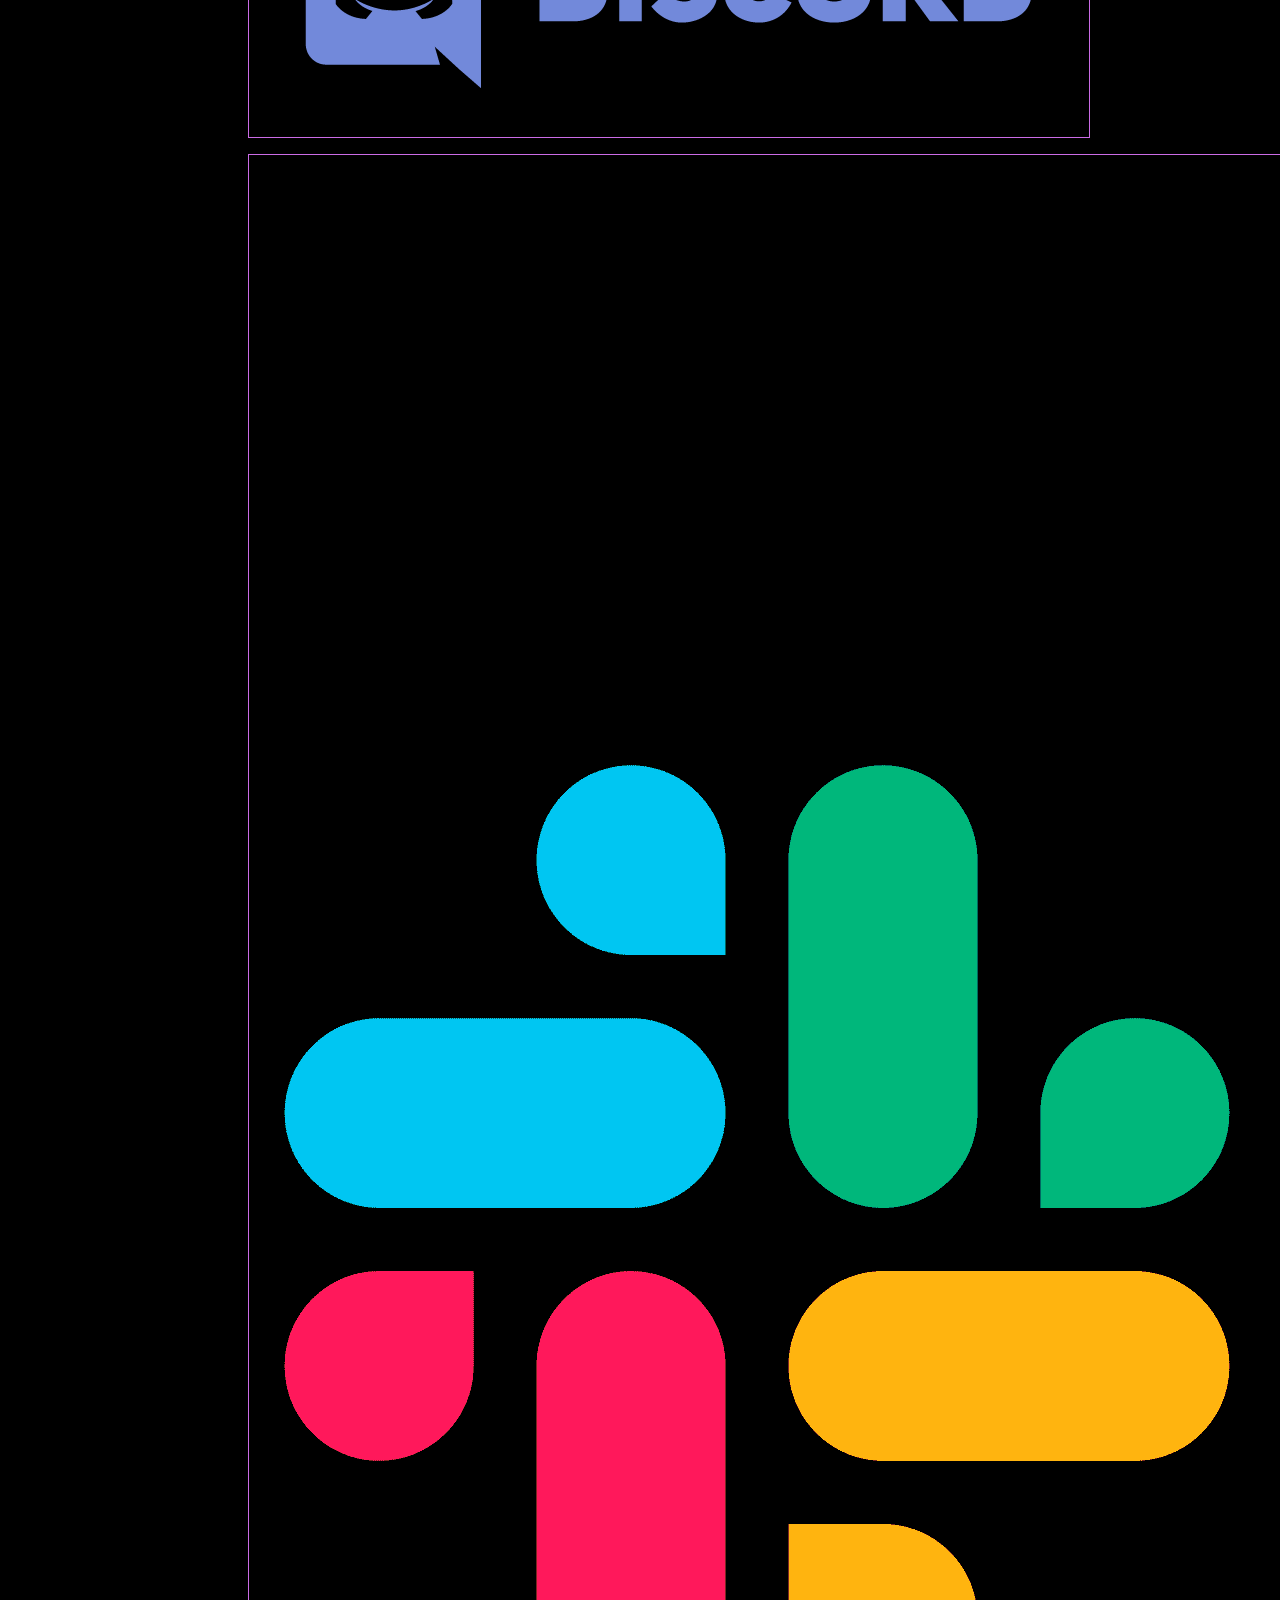
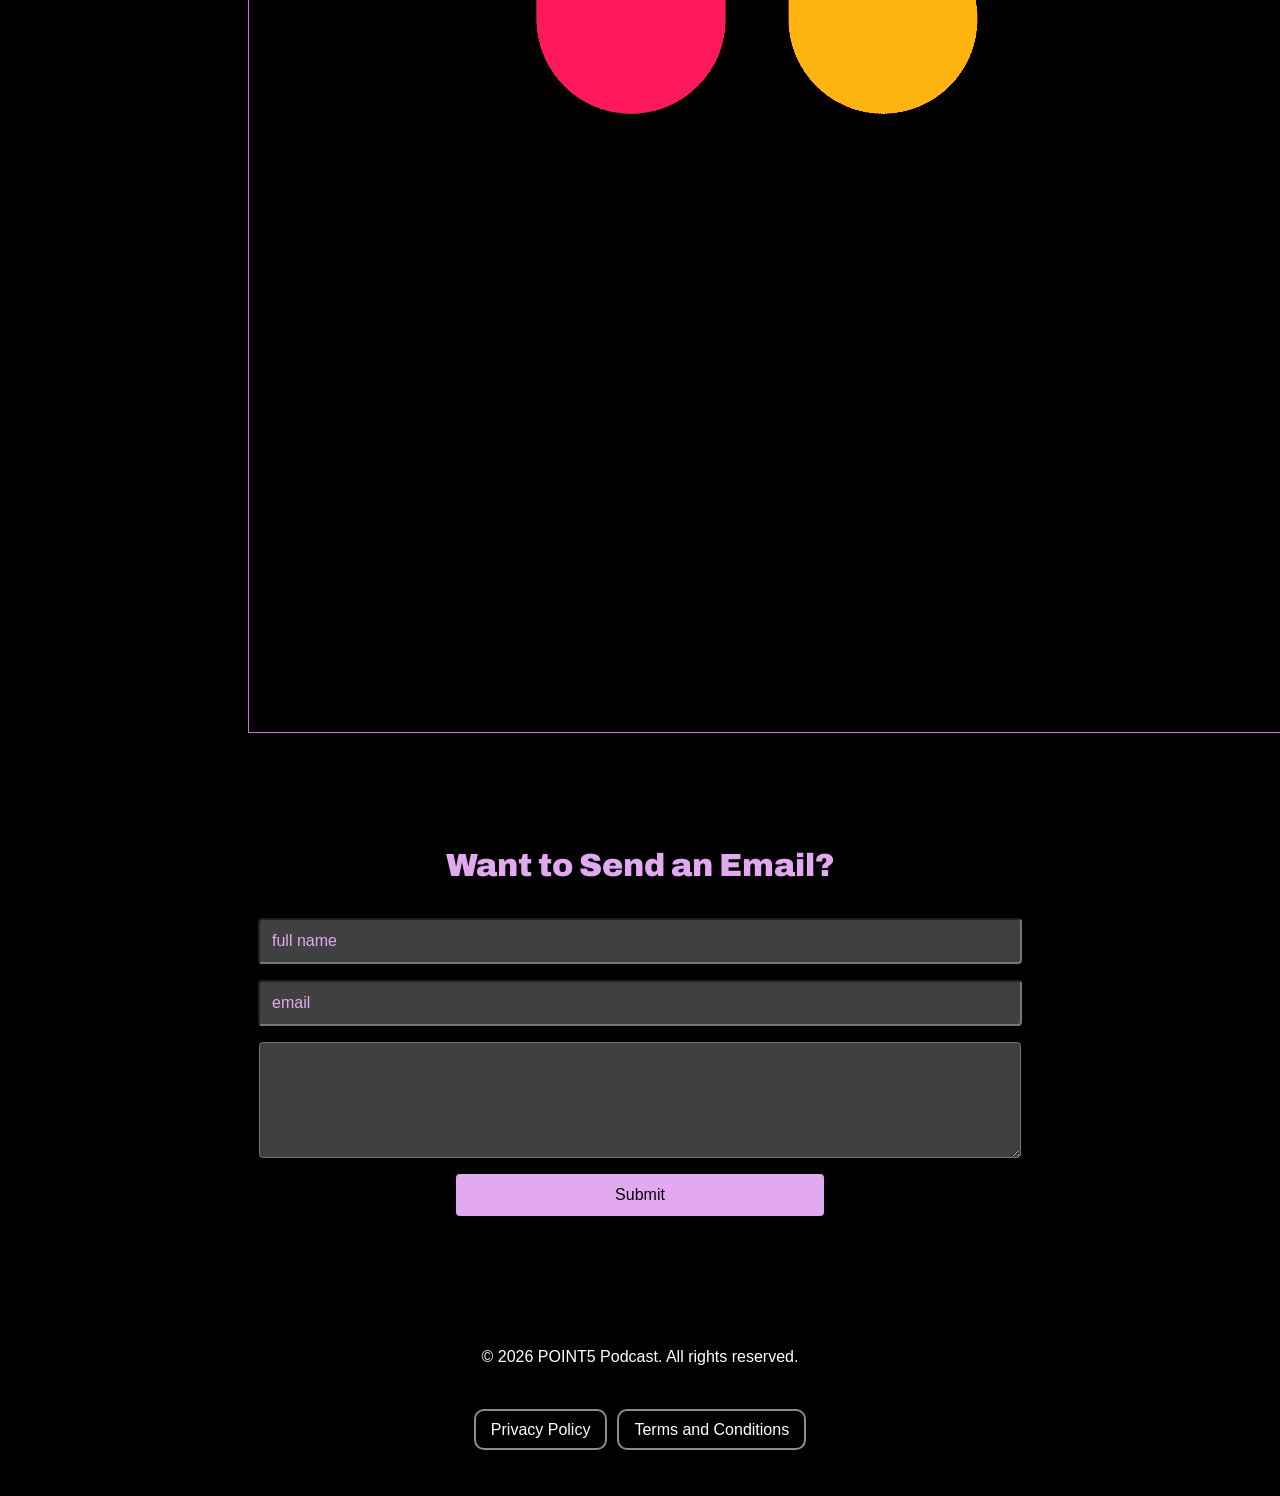
==== commit dc32b9e0: "added the social section on the website about page" ====
--- a/about.html
+++ b/about.html
@@ -85,6 +85,23 @@
         </div>
     </section>
 
+    <!-- Social Media Section -->
+    <section class="social" id="social">
+        <h2 id="social-heading">Social Media</h2>
+
+        <p id="social-text">Follow these accounts to get the short videos and updates delivered to you throughout the day.</p>
+
+        <div class="social-links">
+            <a id="discord-link" href="https://discord.gg/tX4k2jXd" target="_blank">
+            <img src="discord-icon.png" alt="Join our Discord">
+            </a>
+            <a id="slack-link" href="https://join.slack.com/t/point5podcast/shared_invite/zt-3ra2gapsl-xZEQniMt8q6AEYip8mt3hg" target="_blank">
+            <img src="slack-icon.png" alt="Join our Slack">
+            </a>
+        </div>
+
+    </section>
+
     <!-- Booking Form Section -->
     <section class="booking">
       <h2 id="booking-heading">Want to Send an Email?</h2>
--- a/style.css
+++ b/style.css
@@ -469,6 +469,11 @@
   }
 }
 
+.all-distribution-locations {
+  display: flex;
+  justify-content: center;
+}
+
 
 
 
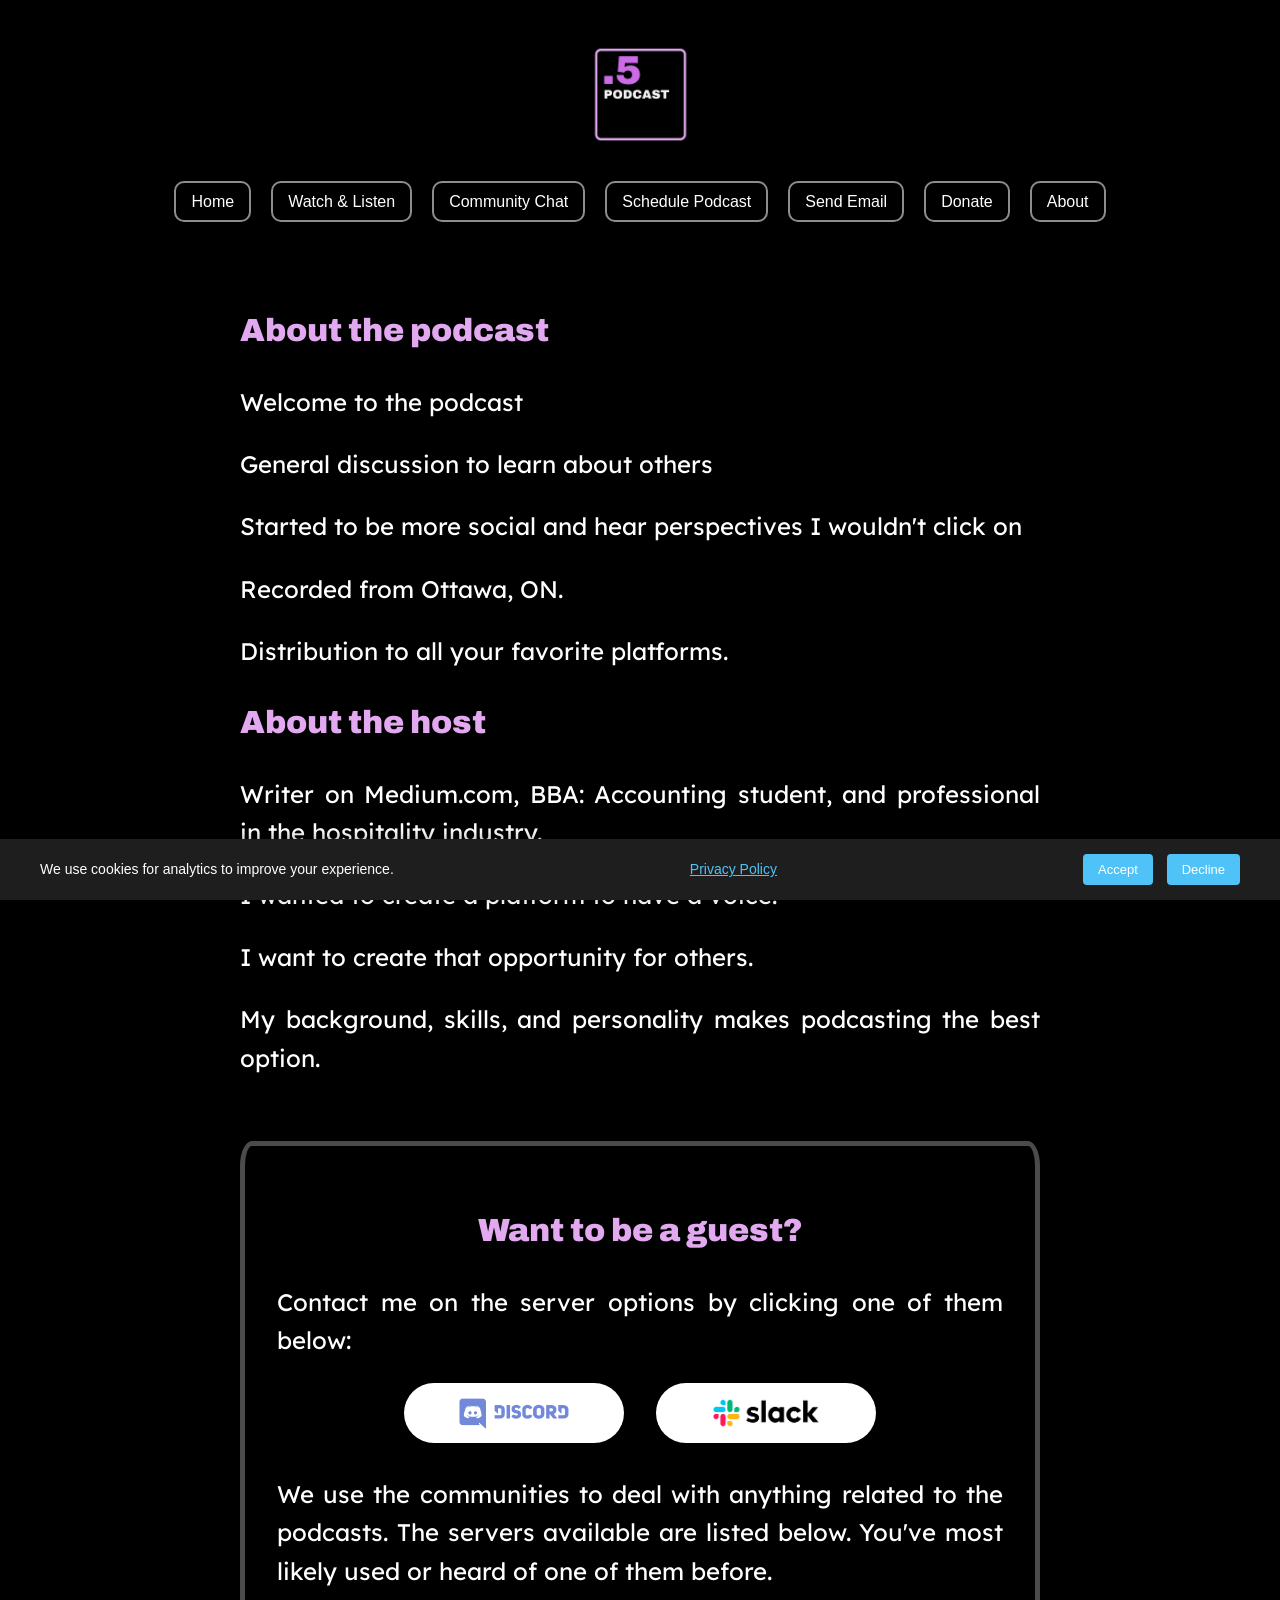
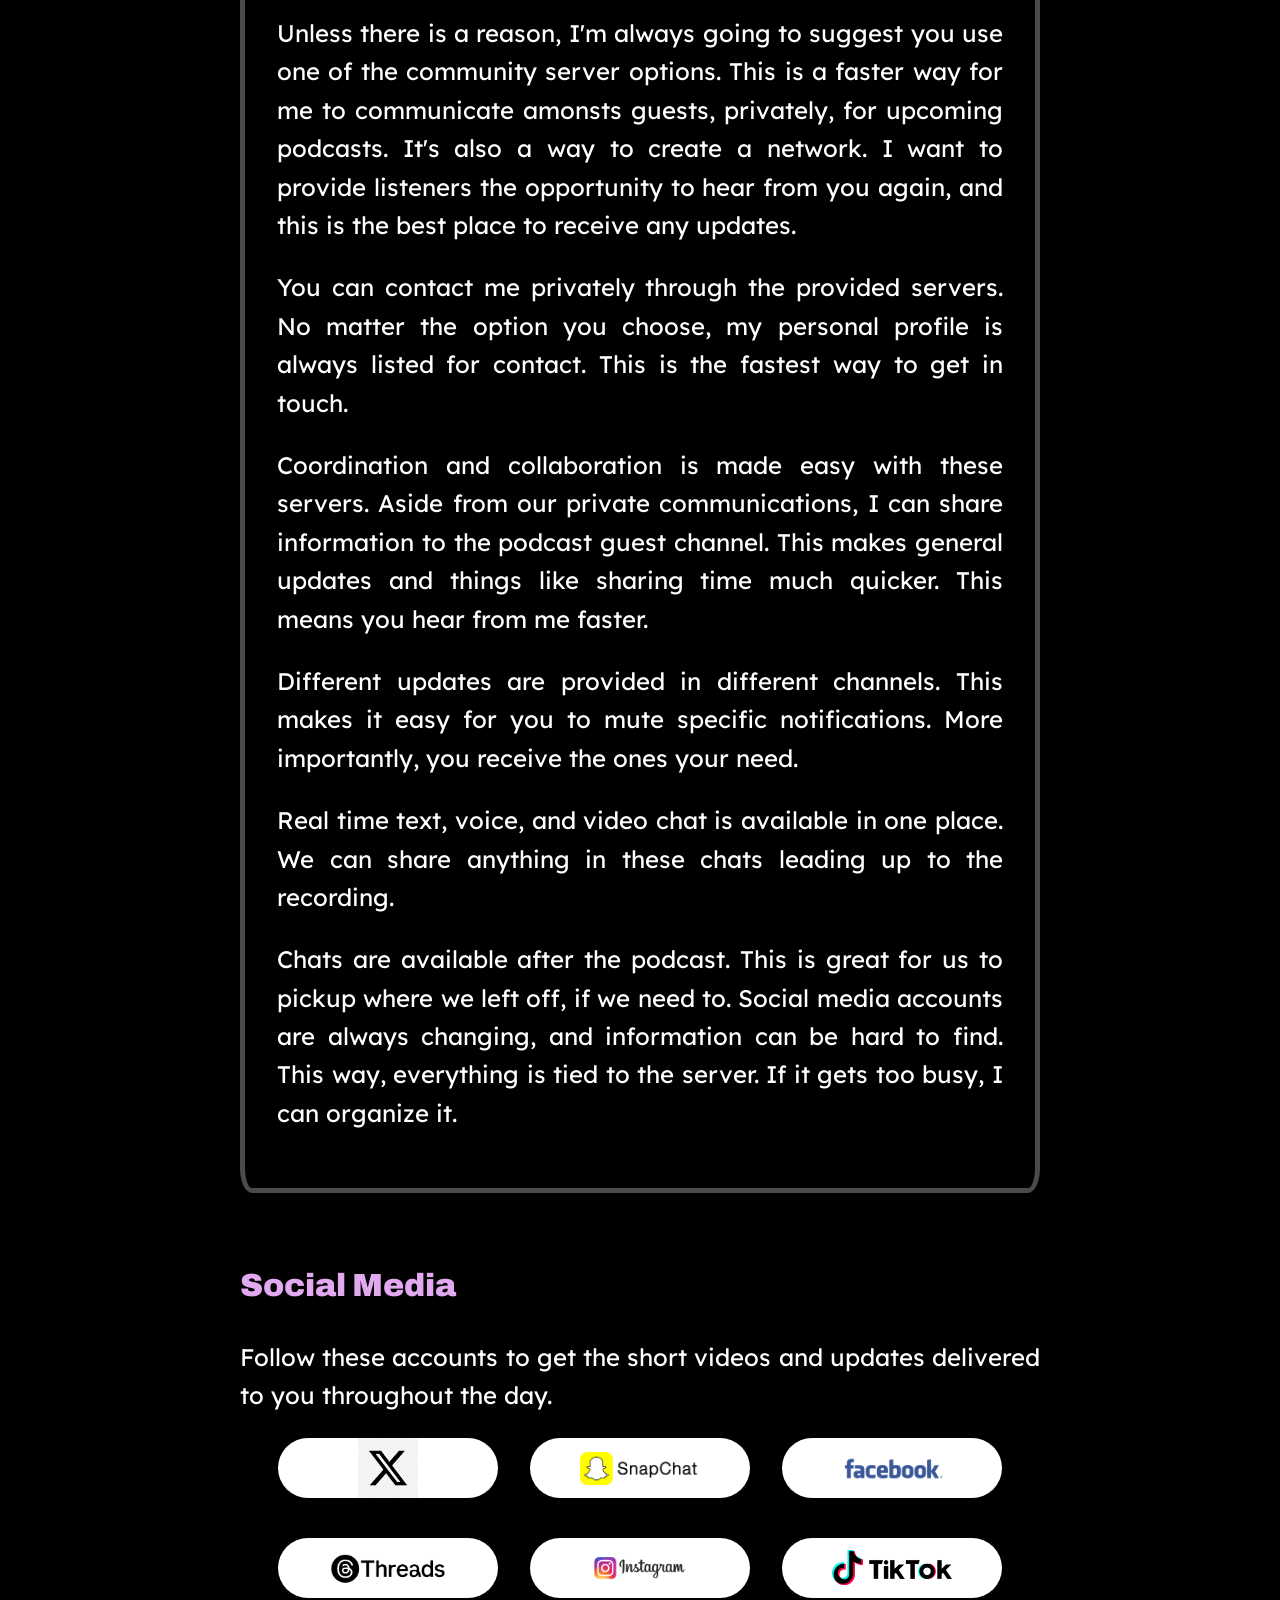
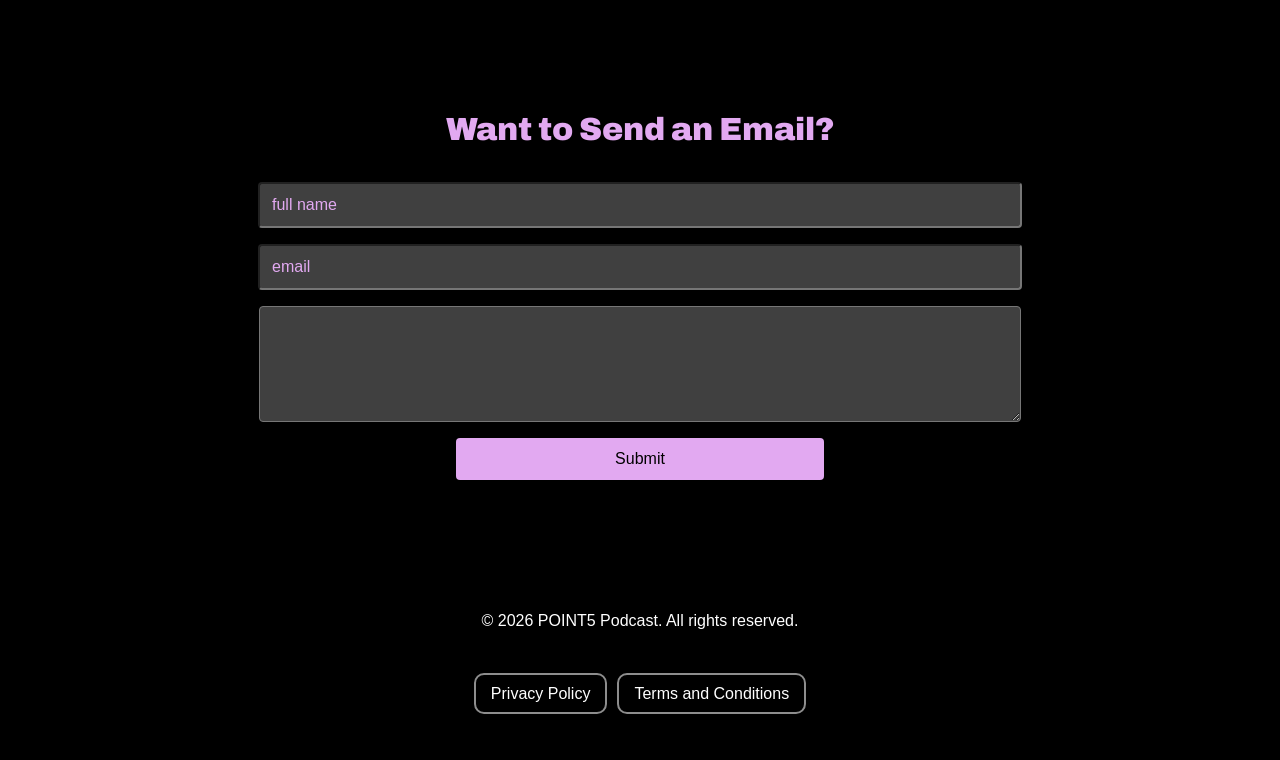
==== commit 1df7f02a: "updated the social pages" ====
--- a/about.html
+++ b/about.html
@@ -91,12 +91,24 @@
 
         <p id="social-text">Follow these accounts to get the short videos and updates delivered to you throughout the day.</p>
 
-        <div class="social-links">
-            <a id="discord-link" href="https://discord.gg/tX4k2jXd" target="_blank">
-            <img src="discord-icon.png" alt="Join our Discord">
+        <div class="bubble-links">
+            <a id="x-link" href="https://x.com/itsp5podcast" target="_blank">
+            <img src="x-icon.png" alt="Follow on X">
             </a>
-            <a id="slack-link" href="https://join.slack.com/t/point5podcast/shared_invite/zt-3ra2gapsl-xZEQniMt8q6AEYip8mt3hg" target="_blank">
-            <img src="slack-icon.png" alt="Join our Slack">
+            <a id="snapchat-link" href="https://www.snapchat.com/add/p5podcast" target="_blank">
+            <img src="snapchat-icon.png" alt="Follow on Snapchat">
+            </a>
+            <a id="facebook-link" href="https://www.facebook.com/point5podcast/" target="_blank">
+            <img src="facebook-icon.png" alt="Follow on Facebook">
+            </a>
+            <a id="threads-link" href="https://www.threads.com/@p5podcast" target="_blank">
+            <img src="threads-icon.png" alt="Follow on Threads">
+            </a>
+            <a id="instagram-link" href="https://www.instagram.com/p5podcast/" target="_blank">
+            <img src="instagram-icon.png" alt="Follow on Instagram">
+            </a>
+            <a id="tiktok-link" href="https://www.tiktok.com/@p5podcast" target="_blank">
+            <img src="tiktok-icon.png" alt="Follow on TikTok">
             </a>
         </div>
 
--- a/style.css
+++ b/style.css
@@ -430,7 +430,8 @@
   color: #fff;
 }
 
-.publishLocation-links {
+/* Reusable bubble links component */
+.bubble-links {
   display: flex;
   justify-content: center;
   gap: 2rem;
@@ -438,32 +439,24 @@
   flex-wrap: wrap;
 }
 
-.publishLocation-links a img {
+.bubble-links a img {
   width: 120px;
   height: 60px;
   object-fit: contain;
   transition: transform 0.2s;
   background-color: #fff;
-  padding-right:50px;
-  padding-left:50px;
+  padding-left: 50px;
+  padding-right: 50px;
   border-radius: 30px;
 }
 
-.publishLocation-links a img:hover {
+.bubble-links a img:hover {
   transform: scale(1.1);
 }
 
-/* Responsive adjustments */
-@media(max-width: 600px) {
-  .community-links a img {
-    width: 90px;
-    height: 90px;
-  }
-}
-
-/* Responsive adjustments */
-@media(max-width: 600px) {
-  .publishLocation-links a img {
+/* Mobile adjustments */
+@media(max-width: 600px) {
+  .bubble-links a img {
     width: 90px;
     height: 90px;
   }
